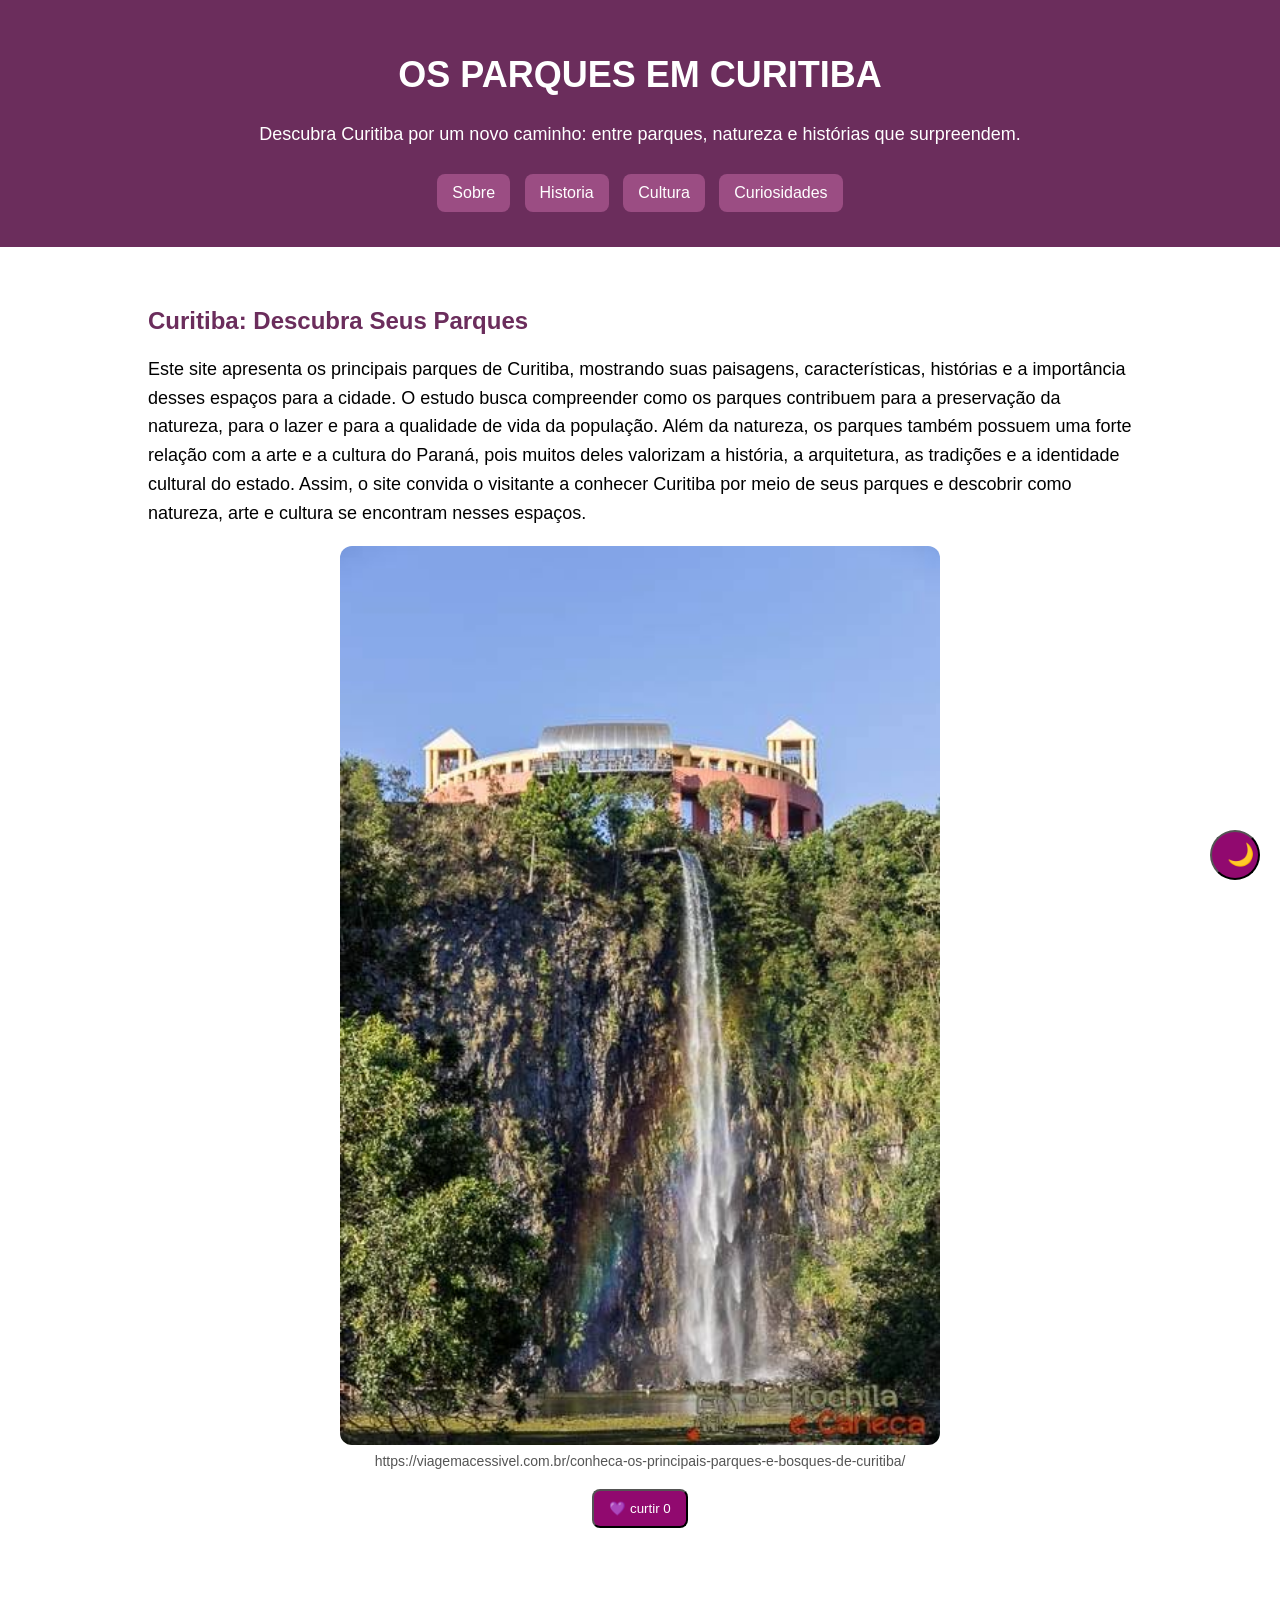
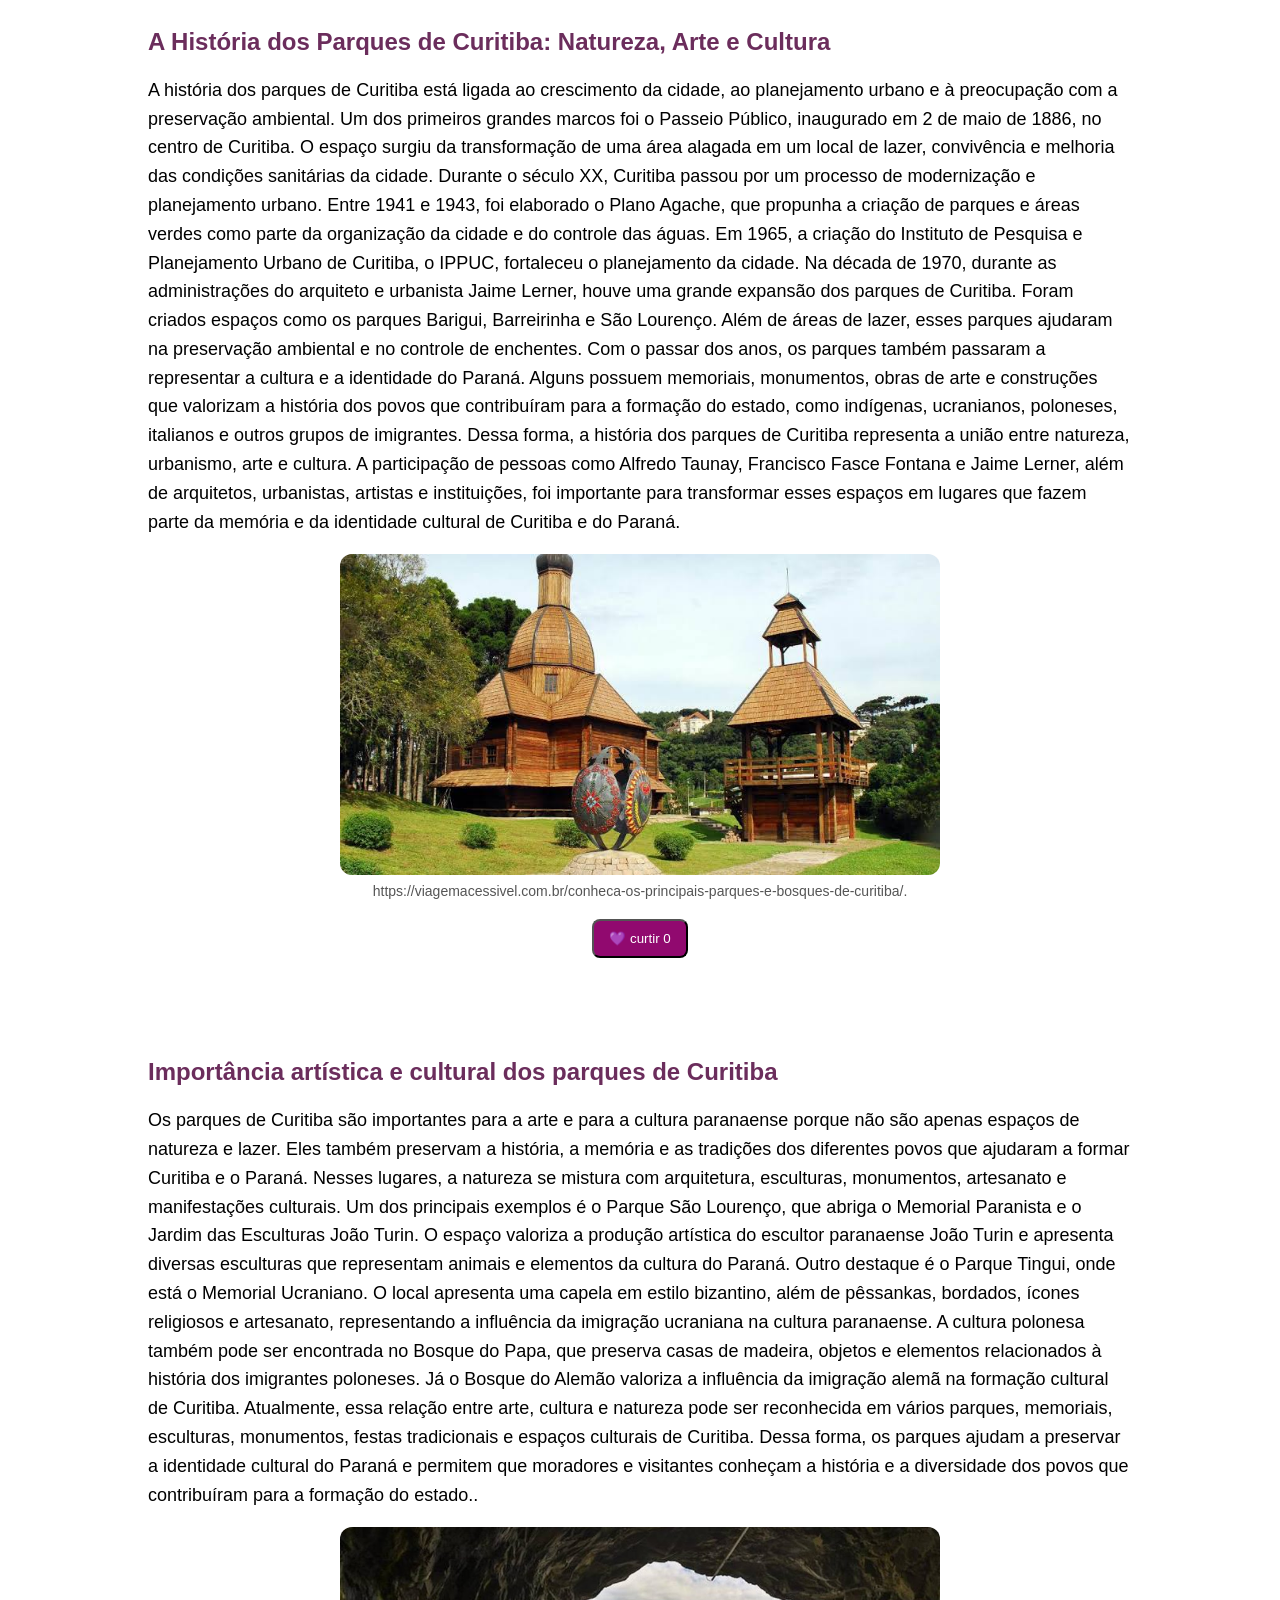
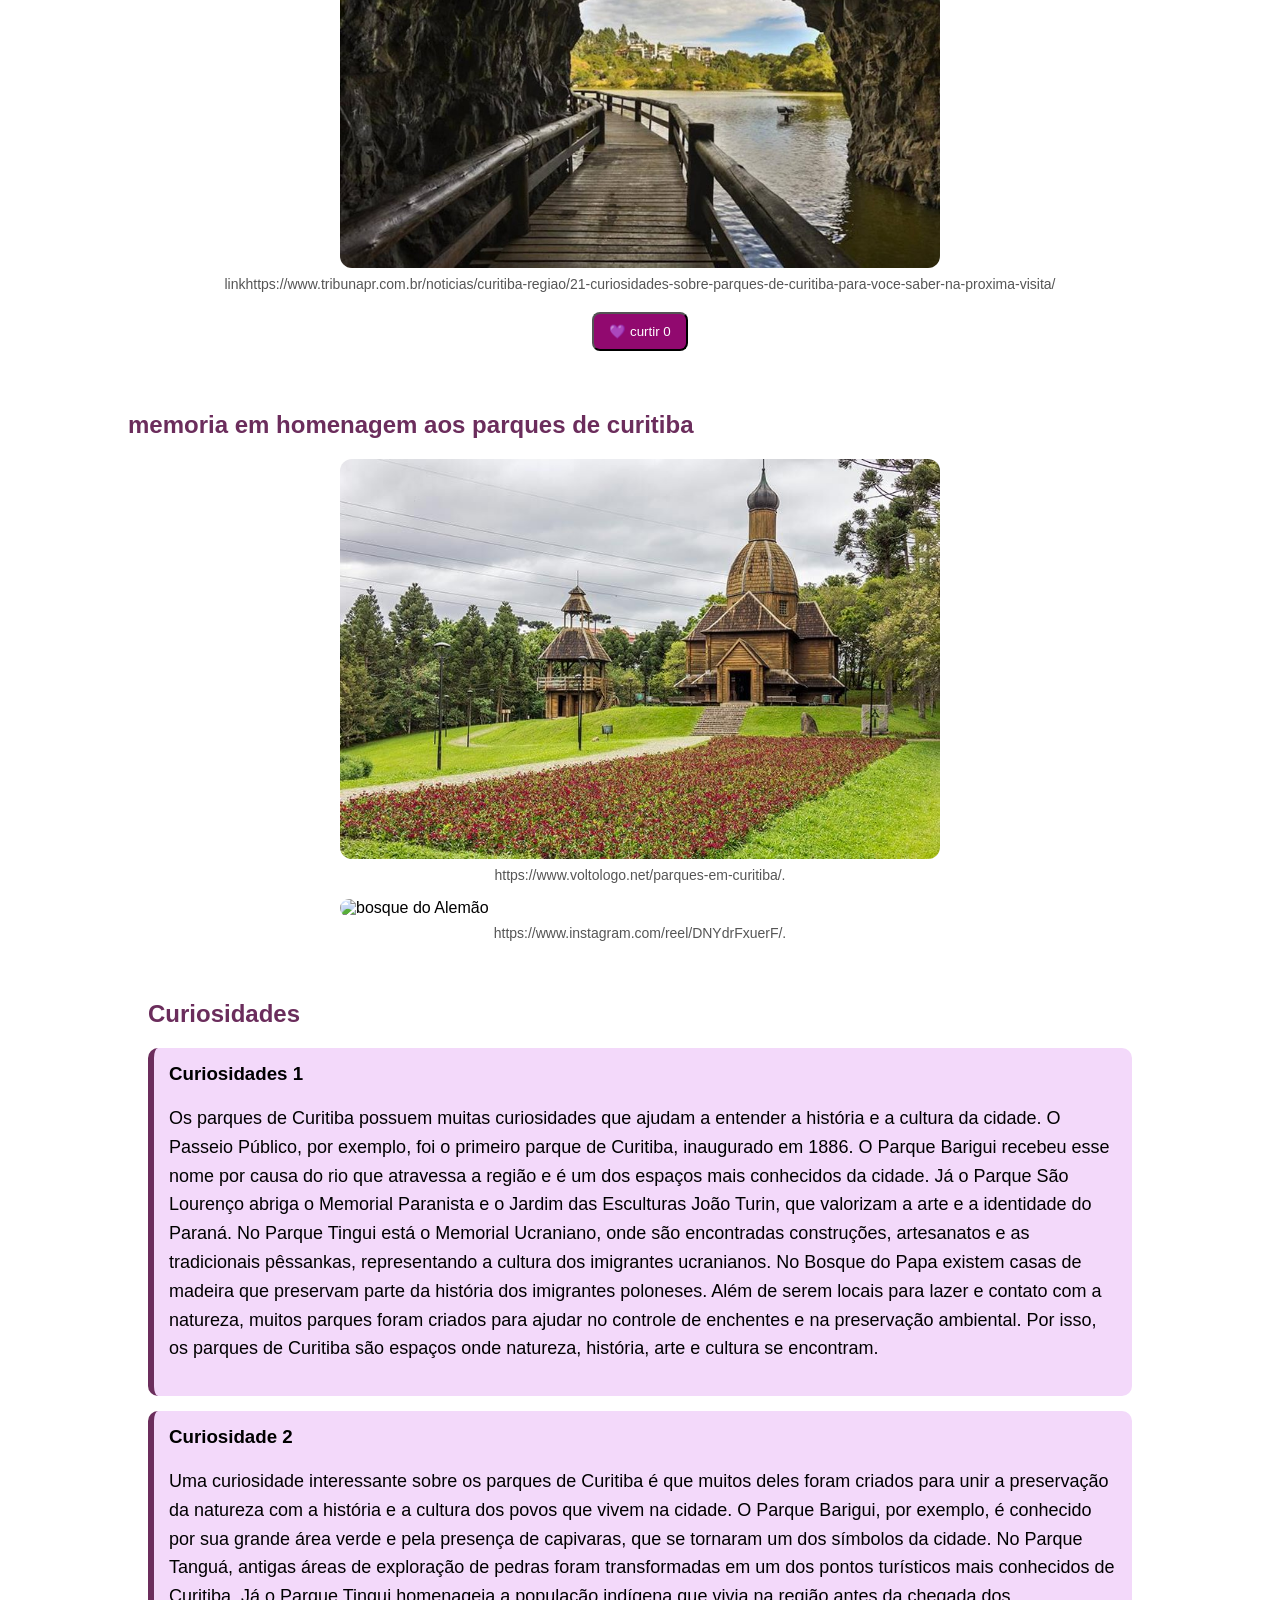
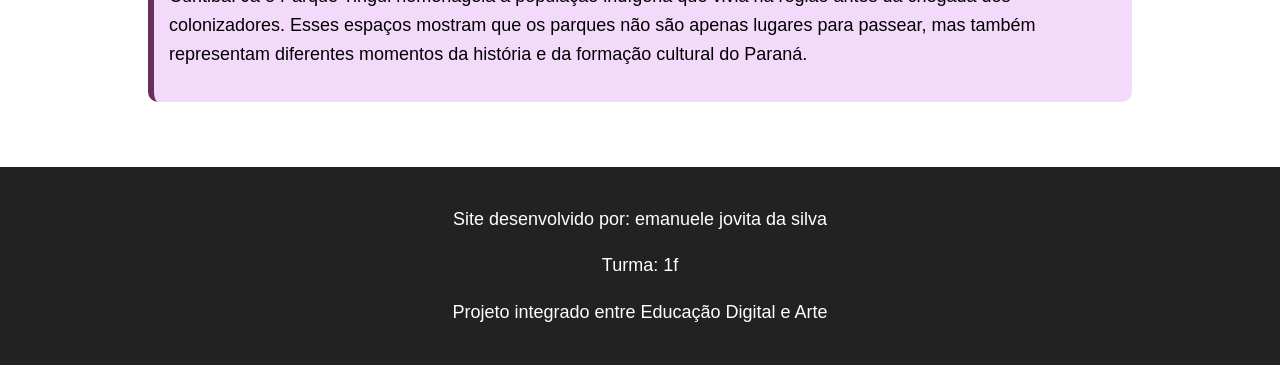
==== index.html @ 72ba0667 "atualizei o codigo" ====
<!DOCTYPE html>
<html lang="pt-BR">

<head>
    <meta charset="UTF-8">
    <meta name="viewport" content="width=device-width, initial-scale=1.0">
    <link rel="stylesheet" href="style.css">
    <title>OS PARQUES EM CURITIBA</title>
</head>

<body>

    <header>
        <h1>OS PARQUES EM CURITIBA</h1>

        <p>Descubra Curitiba por um novo caminho: entre parques, natureza e histórias que surpreendem.
        </p>
        <nav>
            <a href="#sobre">Sobre</a>
            <a href="#hitoria">Historia</a>
            <a href="#cultura">Cultura</a>
            <a href="#curiosidades">Curiosidades</a>
        </nav>
    </header>

    <main>

        <section id="sobre">
            <h2>Curitiba: Descubra Seus Parques</h2>
            <p>Este site apresenta os principais parques de Curitiba, mostrando suas paisagens, características,
                histórias e a importância desses espaços para a cidade. O estudo busca compreender como os parques
                contribuem para a preservação da natureza, para o lazer e para a qualidade de vida da população.

                Além da natureza, os parques também possuem uma forte relação com a arte e a cultura do Paraná, pois
                muitos deles valorizam a história, a arquitetura, as tradições e a identidade cultural do estado. Assim,
                o site convida o visitante a conhecer Curitiba por meio de seus parques e descobrir como natureza, arte
                e cultura se encontram nesses espaços.</p>
            <figure>
                <img src="imagem1.jpeg" alt="parque Tanguá">
                <figcaption>
                    https://viagemacessivel.com.br/conheca-os-principais-parques-e-bosques-de-curitiba/
                </figcaption>
            </figure>
            <button class="curtir">
                💜 curtir <span>0</span>
            </button>
        </section>

        <section id="historia">
            <h2>A História dos Parques de Curitiba: Natureza, Arte e Cultura</h2>
            <p>
                A história dos parques de Curitiba está ligada ao crescimento da cidade, ao planejamento urbano e à
                preocupação com a preservação ambiental. Um dos primeiros grandes marcos foi o Passeio Público,
                inaugurado em 2 de maio de 1886, no centro de Curitiba. O espaço surgiu da transformação de uma área
                alagada em um local de lazer, convivência e melhoria das condições sanitárias da cidade.

                Durante o século XX, Curitiba passou por um processo de modernização e planejamento urbano. Entre 1941 e
                1943, foi elaborado o Plano Agache, que propunha a criação de parques e áreas verdes como parte da
                organização da cidade e do controle das águas. Em 1965, a criação do Instituto de Pesquisa e
                Planejamento Urbano de Curitiba, o IPPUC, fortaleceu o planejamento da cidade.

                Na década de 1970, durante as administrações do arquiteto e urbanista Jaime Lerner, houve uma grande
                expansão dos parques de Curitiba. Foram criados espaços como os parques Barigui, Barreirinha e São
                Lourenço. Além de áreas de lazer, esses parques ajudaram na preservação ambiental e no controle de
                enchentes.

                Com o passar dos anos, os parques também passaram a representar a cultura e a identidade do Paraná.
                Alguns possuem memoriais, monumentos, obras de arte e construções que valorizam a história dos povos que
                contribuíram para a formação do estado, como indígenas, ucranianos, poloneses, italianos e outros grupos
                de imigrantes.

                Dessa forma, a história dos parques de Curitiba representa a união entre natureza, urbanismo, arte e
                cultura. A participação de pessoas como Alfredo Taunay, Francisco Fasce Fontana e Jaime Lerner, além de
                arquitetos, urbanistas, artistas e instituições, foi importante para transformar esses espaços em
                lugares que fazem parte da memória e da identidade cultural de Curitiba e do Paraná.

            </p>
            <figure>
                <img src="imagem2.jpeg" alt="bosque">
                <figcaption>
                    https://viagemacessivel.com.br/conheca-os-principais-parques-e-bosques-de-curitiba/.
                </figcaption>
            </figure>
            <button class="curtir">
                💜 curtir <span>0</span>
            </button>
        </section>

        <section id="cultura">
            <h2>Importância artística e cultural dos parques de Curitiba</h2>
            <p>Os parques de Curitiba são importantes para a arte e para a cultura paranaense porque não são apenas
                espaços de natureza e lazer. Eles também preservam a história, a memória e as tradições dos diferentes
                povos que ajudaram a formar Curitiba e o Paraná. Nesses lugares, a natureza se mistura com arquitetura,
                esculturas, monumentos, artesanato e manifestações culturais.

                Um dos principais exemplos é o Parque São Lourenço, que abriga o Memorial Paranista e o Jardim das
                Esculturas João Turin. O espaço valoriza a produção artística do escultor paranaense João Turin e
                apresenta diversas esculturas que representam animais e elementos da cultura do Paraná.

                Outro destaque é o Parque Tingui, onde está o Memorial Ucraniano. O local apresenta uma capela em estilo
                bizantino, além de pêssankas, bordados, ícones religiosos e artesanato, representando a influência da
                imigração ucraniana na cultura paranaense.

                A cultura polonesa também pode ser encontrada no Bosque do Papa, que preserva casas de madeira, objetos
                e elementos relacionados à história dos imigrantes poloneses. Já o Bosque do Alemão valoriza a
                influência da imigração alemã na formação cultural de Curitiba.

                Atualmente, essa relação entre arte, cultura e natureza pode ser reconhecida em vários parques,
                memoriais, esculturas, monumentos, festas tradicionais e espaços culturais de Curitiba. Dessa forma, os
                parques ajudam a preservar a identidade cultural do Paraná e permitem que moradores e visitantes
                conheçam a história e a diversidade dos povos que contribuíram para a formação do estado..</p>
            <figure>
                <img src="imagem3.jpg" alt="ponte">
                <figcaption>
                    linkhttps://www.tribunapr.com.br/noticias/curitiba-regiao/21-curiosidades-sobre-parques-de-curitiba-para-voce-saber-na-proxima-visita/
                </figcaption>
            </figure>
            <button class="curtir">
                💜 curtir <span>0</span>
            </button>
        </section>
    </section id= "memoria">
    <h2>memoria em homenagem aos parques de curitiba </h2>
    <p>  </p>
    <div class="galeria"> 
        <figure> 
            <img src = "imagem4.jpg" alt="jardim e uma cabana">
            <figcaption> 
             https://www.voltologo.net/parques-em-curitiba/.
            </figcaption>
        </figure>

        <figure> 
            <img src = "imagem5.html" alt="bosque do Alemão"> 
            <figcaption>
           https://www.instagram.com/reel/DNYdrFxuerF/.
            </figcaption>
        </figure>
    </div>

        <section id="curiosidades">
            <h2>Curiosidades</h2>
            <div class="card">
                <h3>Curiosidades 1</h3>
                <p>Os parques de Curitiba possuem muitas curiosidades que ajudam a entender a história e a cultura da
                    cidade. O Passeio Público, por exemplo, foi o primeiro parque de Curitiba, inaugurado em 1886. O
                    Parque Barigui recebeu esse nome por causa do rio que atravessa a região e é um dos espaços mais
                    conhecidos da cidade. Já o Parque São Lourenço abriga o Memorial Paranista e o Jardim das Esculturas
                    João Turin, que valorizam a arte e a identidade do Paraná. No Parque Tingui está o Memorial
                    Ucraniano, onde são encontradas construções, artesanatos e as tradicionais pêssankas, representando
                    a cultura dos imigrantes ucranianos. No Bosque do Papa existem casas de madeira que preservam parte
                    da história dos imigrantes poloneses. Além de serem locais para lazer e contato com a natureza,
                    muitos parques foram criados para ajudar no controle de enchentes e na preservação ambiental. Por
                    isso, os parques de Curitiba são espaços onde natureza, história, arte e cultura se encontram.</p>
            </div>
            <div class="card">
                <h3>Curiosidade 2</h3>
                <p>Uma curiosidade interessante sobre os parques de Curitiba é que muitos deles foram criados para unir
                    a preservação da natureza com a história e a cultura dos povos que vivem na cidade. O Parque
                    Barigui, por exemplo, é conhecido por sua grande área verde e pela presença de capivaras, que se
                    tornaram um dos símbolos da cidade. No Parque Tanguá, antigas áreas de exploração de pedras foram
                    transformadas em um dos pontos turísticos mais conhecidos de Curitiba. Já o Parque Tingui homenageia
                    a população indígena que vivia na região antes da chegada dos colonizadores. Esses espaços mostram
                    que os parques não são apenas lugares para passear, mas também representam diferentes momentos da
                    história e da formação cultural do Paraná.</p>
            </div>
        </section>
    </main>
    <footer>
        <p>Site desenvolvido por: emanuele jovita da silva </p>
        <p>Turma: 1f</p>
        <p>Projeto integrado entre Educação Digital e Arte</p>
    </footer>
     <button class="btn-tema"aria-label="Aternar entre tema claro e oscuro">
    🌙
  </button>
</body>

</html>
---- style.css ----
: root{
    --cor-fundo: #f4f1ea;
--cor--texto: #222222;
--cor-principal: 6b2d5c;
--cor-secundaria: 9b4d83;
--cor-hover: c77dff;
--cor-superficie: white;
--cor-card:f3d9fa;
--cor-legenda: 555555;
--cor-clara: white;
--cor-rodape: 222222;


}
.tema-escuro {
    --cor-fundo: #121212;
    --cor-texto: #f5f5f5;
    --cor-principal: #d7a6ca;
    --cor-superficial: #1e1e1e;
    --cor-card: #2b2530;
}
body {
      background-color: var(--cor-fundo);
    color: var(--cor--texto);
    font-family: Arial, sans-serif;
    margin: 0;
}

header {
    background-color: #6b2d5c;
    color: white;
    text-align: center;
    padding: 30px;
}

h1 {
    font-size: 36px;
}

h2 {
    color: #6b2d5c;
}

p {
    font-size: 18px;
    line-height: 1.6;
}

nav {
    margin-top: 20px;
}

nav a {
    color: white;
    text-decoration: none;
    background-color: #9b4d83;
    padding: 10px 15px;
    border-radius: 8px;
    margin: 5px;
    display: inline-block;
}

nav a:hover {
    background-color: #c77dff;
}

main {
    width: 80%;
    margin: auto;
}

section {
    background-color: white;
    margin: 20px 0;
    padding: 20px;
    border-radius: 12px;
}

img {
    width: 100%;
    max-width: 600px;
    display: block;
    margin: auto;
    border-radius: 12px;
}

figcaption {
    text-align: center;
    font-size: 14px;
    color: #555555;
    margin-top: 8px;
}

.card {
    background-color: #f3d9fa;
    padding: 15px;
    margin: 15px 0;
    border-left: 6px solid #6b2d5c;
    border-radius: 10px;
    flex: 1 1 300px;
}

.card h3 {
    margin-top: 0;
}

footer {
    background-color: #222222;
    color: white;
    text-align: center;
    padding: 20px;
    margin-top: 30px;
}

button { 
    background-color:#91096f;
    color:white;
    bonder: none;
    padding: 10px  15px;
    border-radius: 8px;
    cursor:pointer;
}

button:hover {
    background-color:#e457ba;
}

.curtir {
    display: block;
    width: fit-content;
    margin: 20px auto;
}
galeria{
    display: flex;
    gap: 20px;
    flex-wrap: wrap;
    justify-content: center;
}

.cards-curioidades{
    display:fles;
    gap: 20px;
    flex-wrap: wrap;
}
.btn-tema{
    position:fixed;
    right: 20px;
    bottom: 20px;
    width:  50px;
    height: 50px;
    border-radius: 50%;
    font-size: 22px;
}
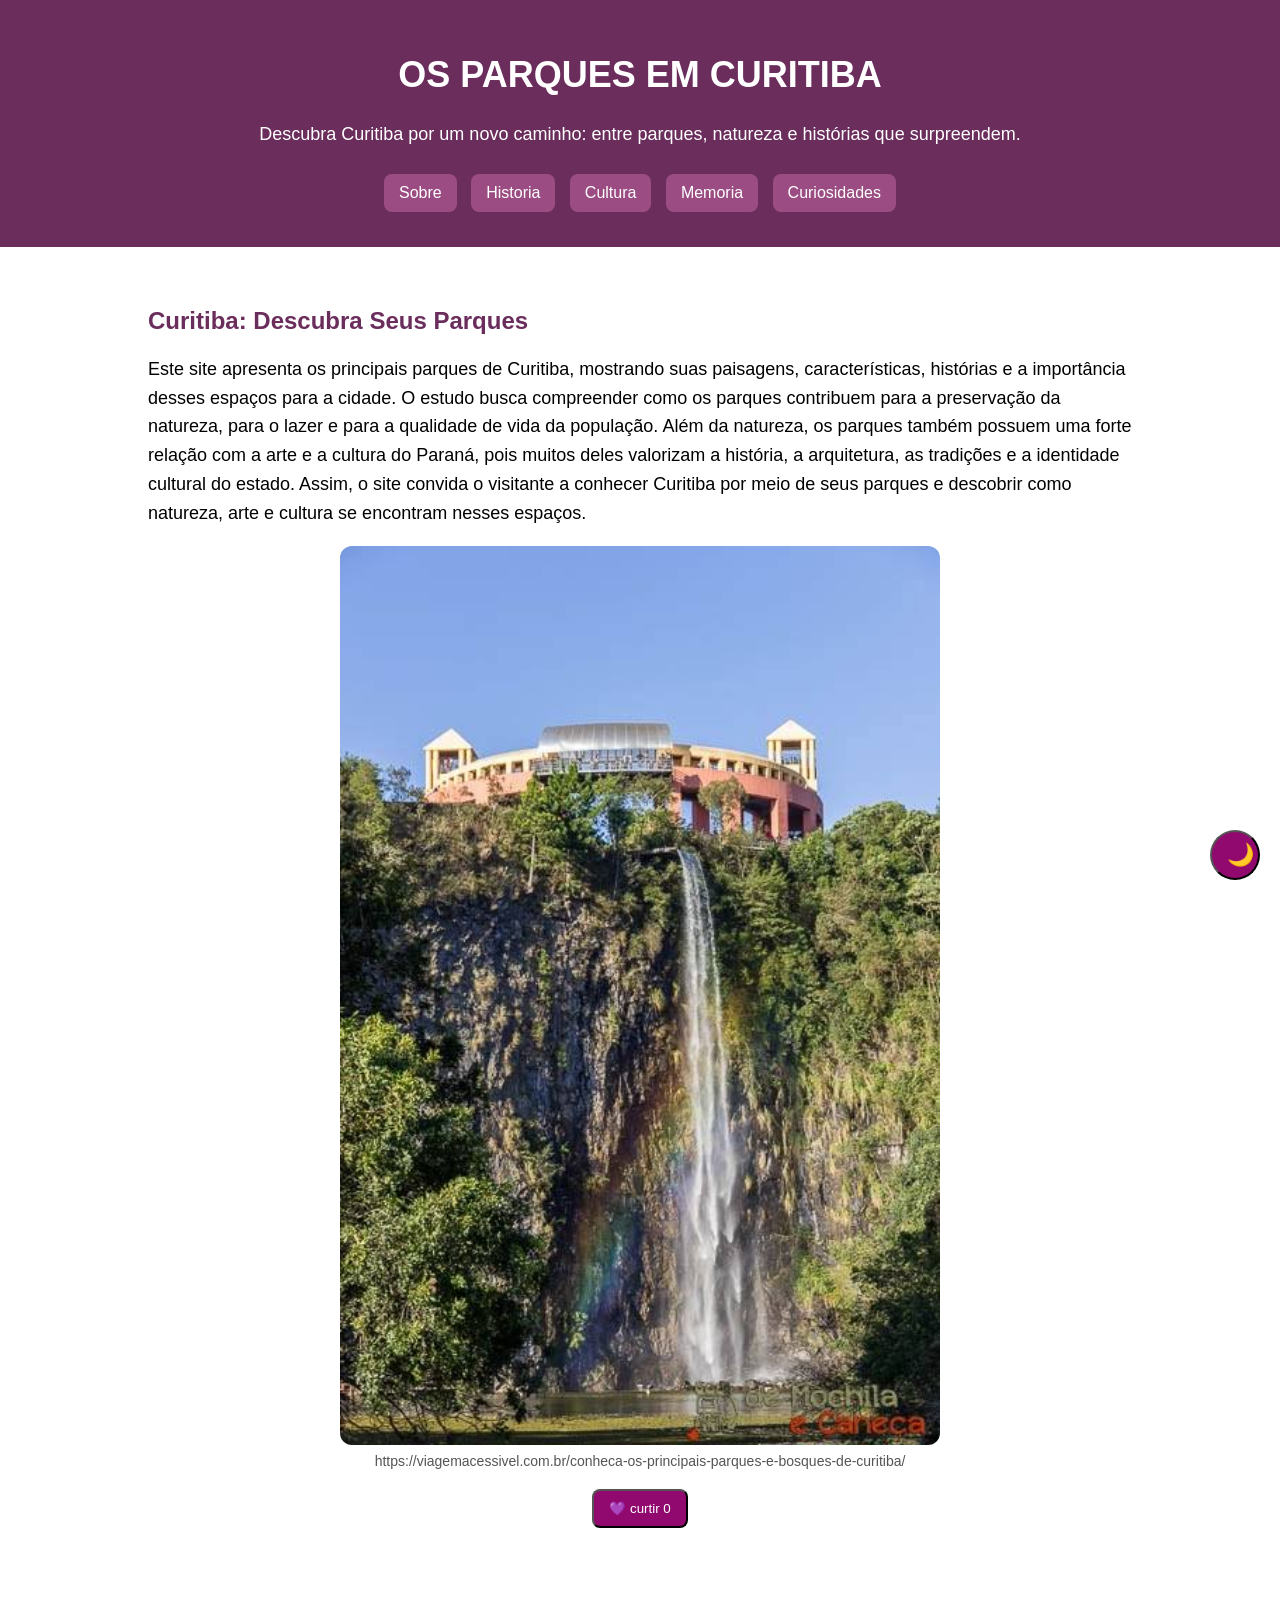
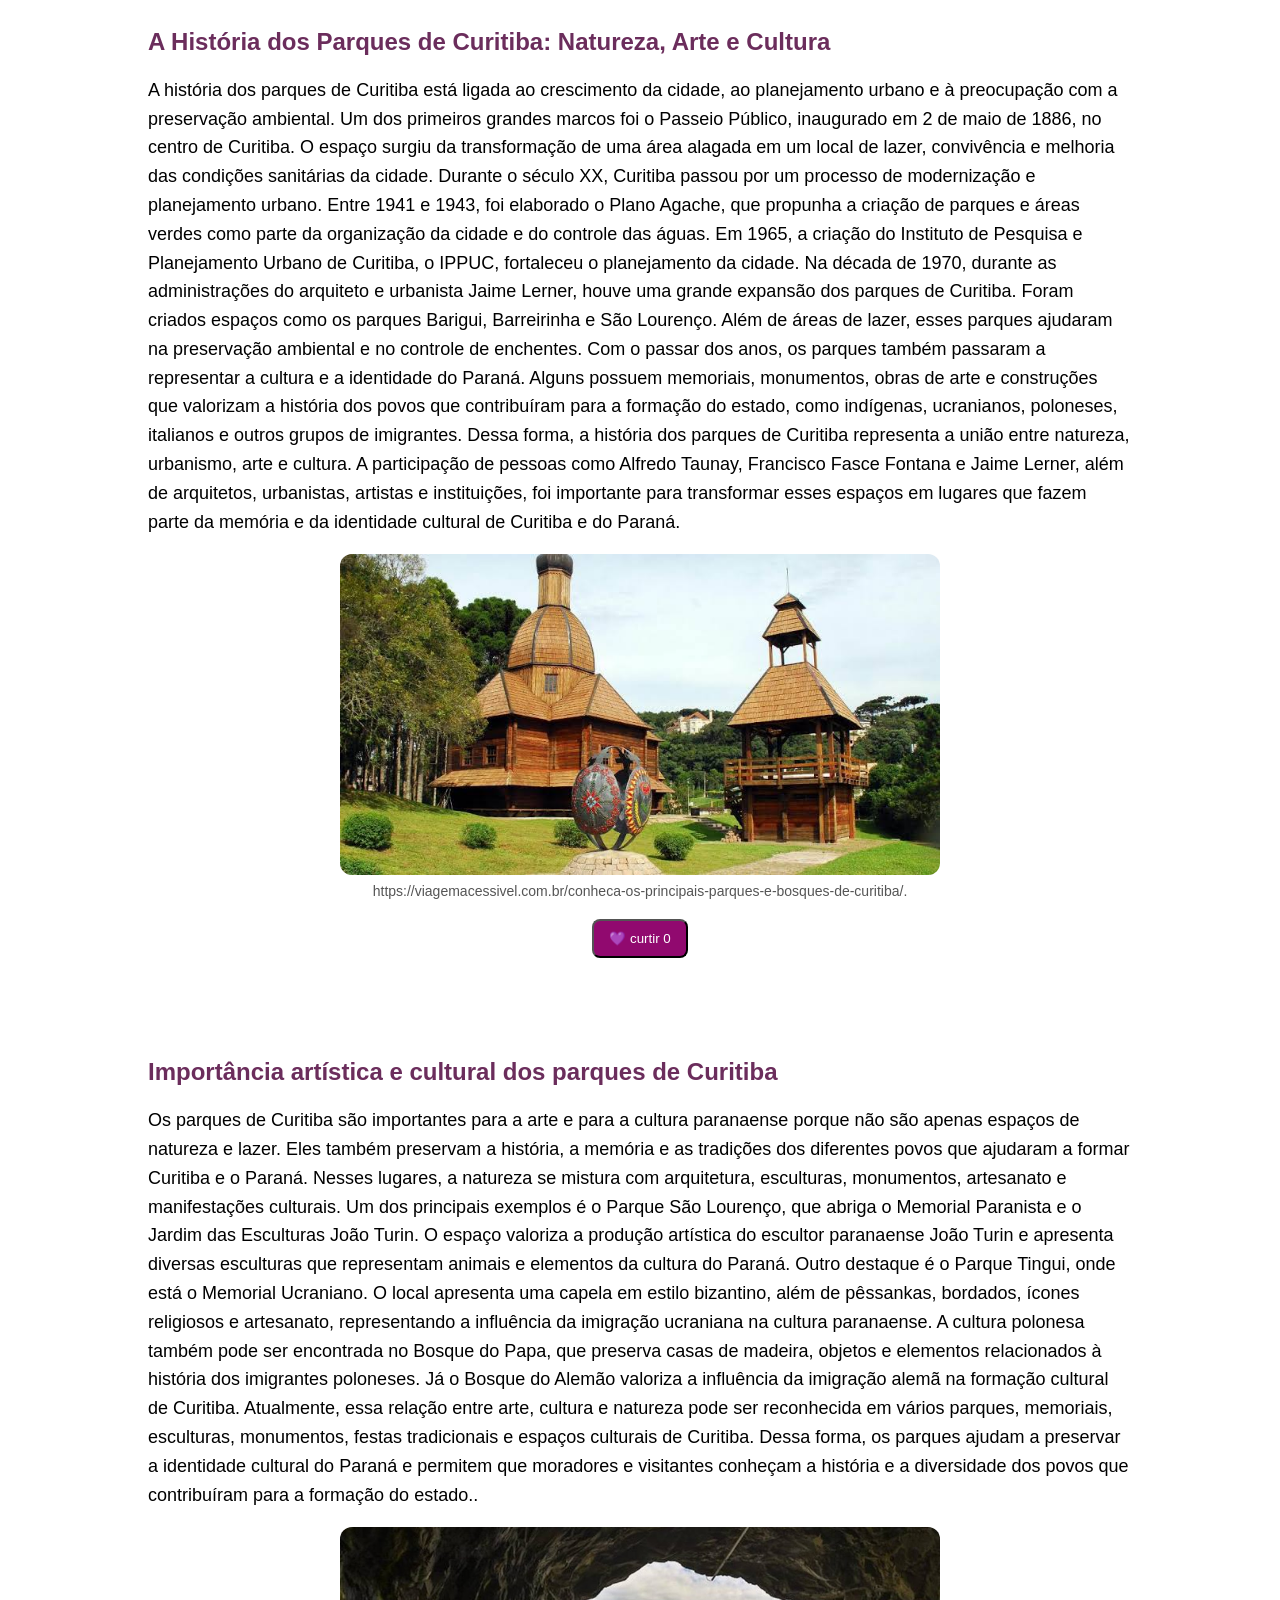
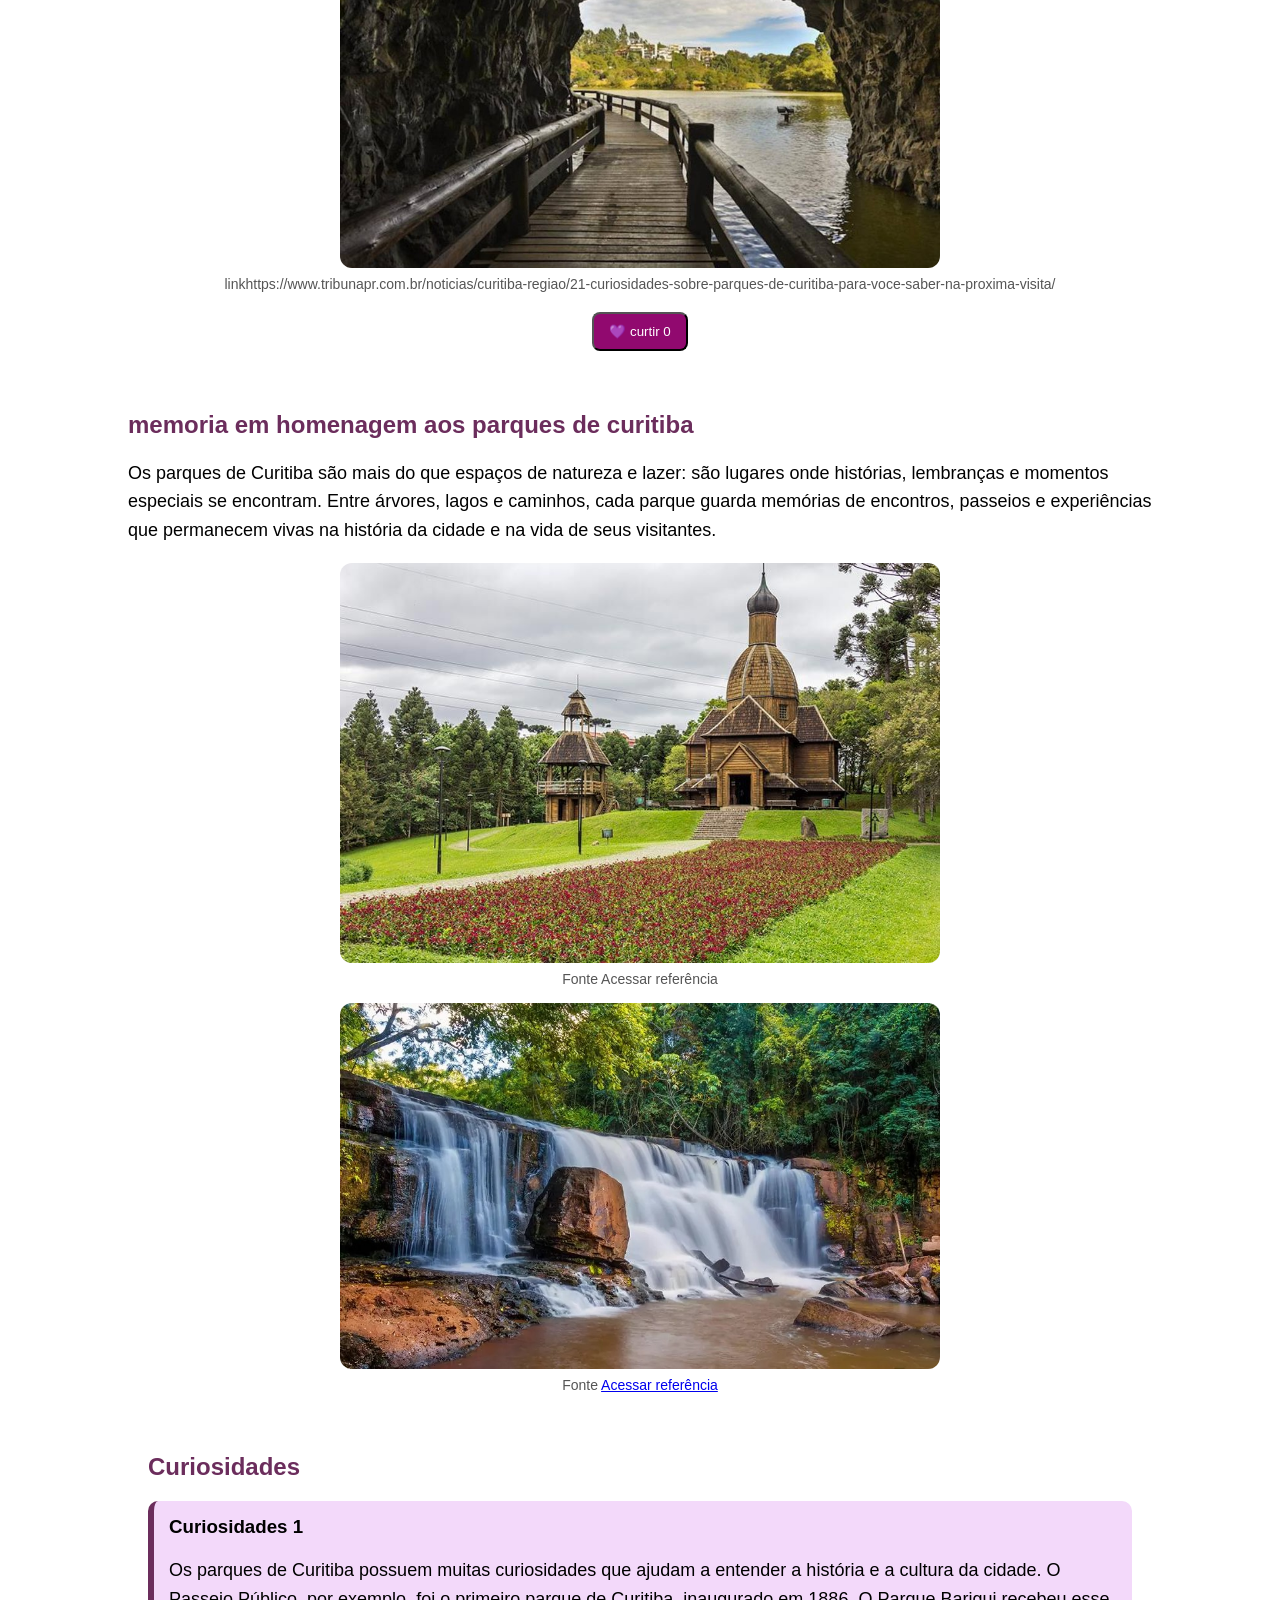
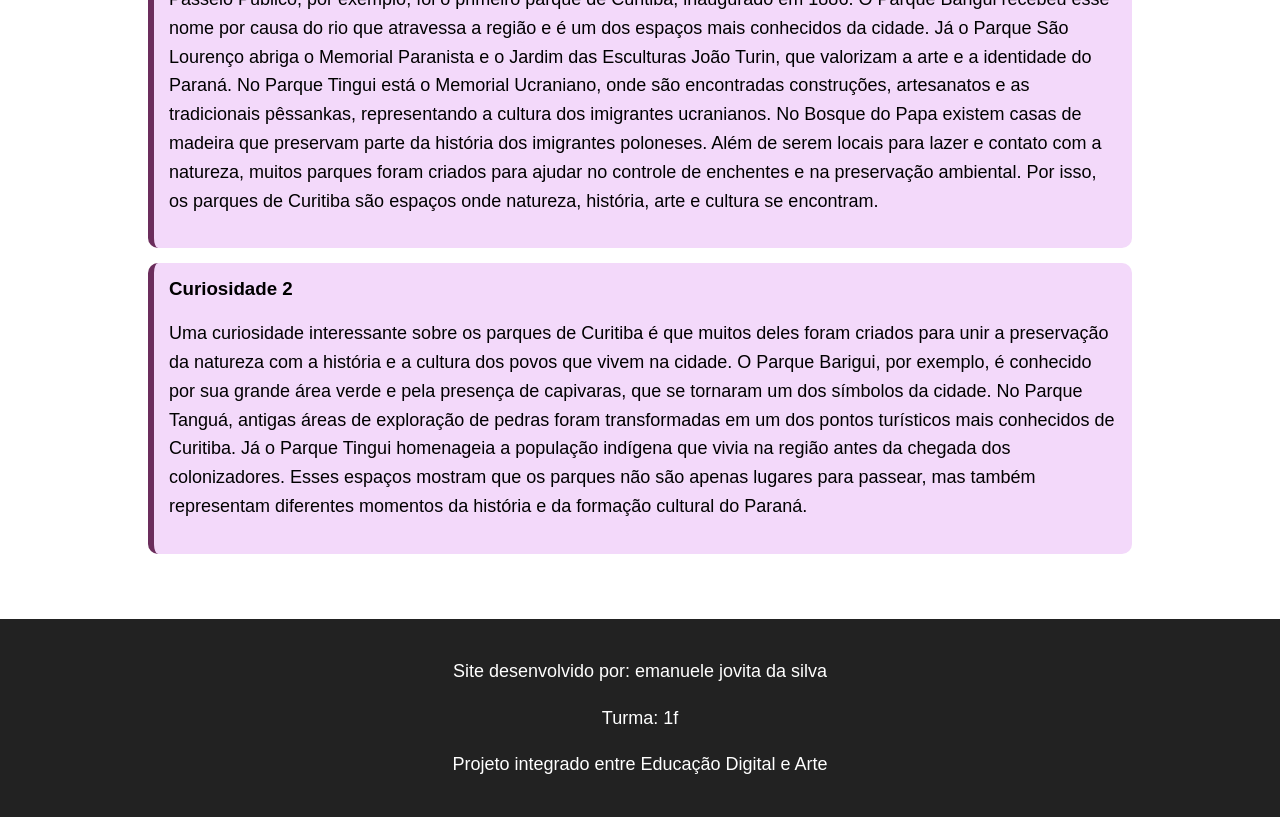
==== commit 74b4ec07: "atualizei" ====
--- a/index.html
+++ b/index.html
@@ -5,6 +5,7 @@
     <meta charset="UTF-8">
     <meta name="viewport" content="width=device-width, initial-scale=1.0">
     <link rel="stylesheet" href="style.css">
+    <script src="script.js" defer></script>
     <title>OS PARQUES EM CURITIBA</title>
 </head>
 
@@ -19,6 +20,7 @@
             <a href="#sobre">Sobre</a>
             <a href="#hitoria">Historia</a>
             <a href="#cultura">Cultura</a>
+            <a href="#memoria">Memoria</a>
             <a href="#curiosidades">Curiosidades</a>
         </nav>
     </header>
@@ -121,25 +123,31 @@
         </section>
     </section id= "memoria">
     <h2>memoria em homenagem aos parques de curitiba </h2>
-    <p>  </p>
+    <p> Os parques de Curitiba são mais do que espaços de natureza e lazer: são lugares onde histórias, lembranças e momentos especiais se encontram. Entre árvores, lagos e caminhos, cada parque guarda memórias de encontros, passeios e experiências que permanecem vivas na história da cidade e na vida de seus visitantes. </p>
     <div class="galeria"> 
         <figure> 
             <img src = "imagem4.jpg" alt="jardim e uma cabana">
             <figcaption> 
-             https://www.voltologo.net/parques-em-curitiba/.
+                Fonte
+             <a href="https://www.voltologo.net/parques-em-curitiba/." target="_blank" rel="noopener noreferrer"></a>
+             Acessar referência
             </figcaption>
         </figure>
 
         <figure> 
-            <img src = "imagem5.html" alt="bosque do Alemão"> 
+            <img src = "imagem5.jpeg" alt="imagem de cachoeira"> 
             <figcaption>
-           https://www.instagram.com/reel/DNYdrFxuerF/.
+                Fonte
+          <a href="https://blog.instaviagem.com/blog/inspiracao/lugares-para-viajar-no-parana-saindo-de-curitiba/" target="_blank" rel="noopener noreferrer">
+            Acessar referência
+          </a>
             </figcaption>
         </figure>
     </div>
-
-        <section id="curiosidades">
+</section>
+    <section id="curiosidades">
             <h2>Curiosidades</h2>
+            <div class="cards-curiosidades">
             <div class="card">
                 <h3>Curiosidades 1</h3>
                 <p>Os parques de Curitiba possuem muitas curiosidades que ajudam a entender a história e a cultura da
@@ -164,6 +172,7 @@
                     que os parques não são apenas lugares para passear, mas também representam diferentes momentos da
                     história e da formação cultural do Paraná.</p>
             </div>
+            </div> 
         </section>
     </main>
     <footer>
@@ -174,6 +183,8 @@
      <button class="btn-tema"aria-label="Aternar entre tema claro e oscuro">
     🌙
   </button>
+
+  
 </body>
 
 </html>
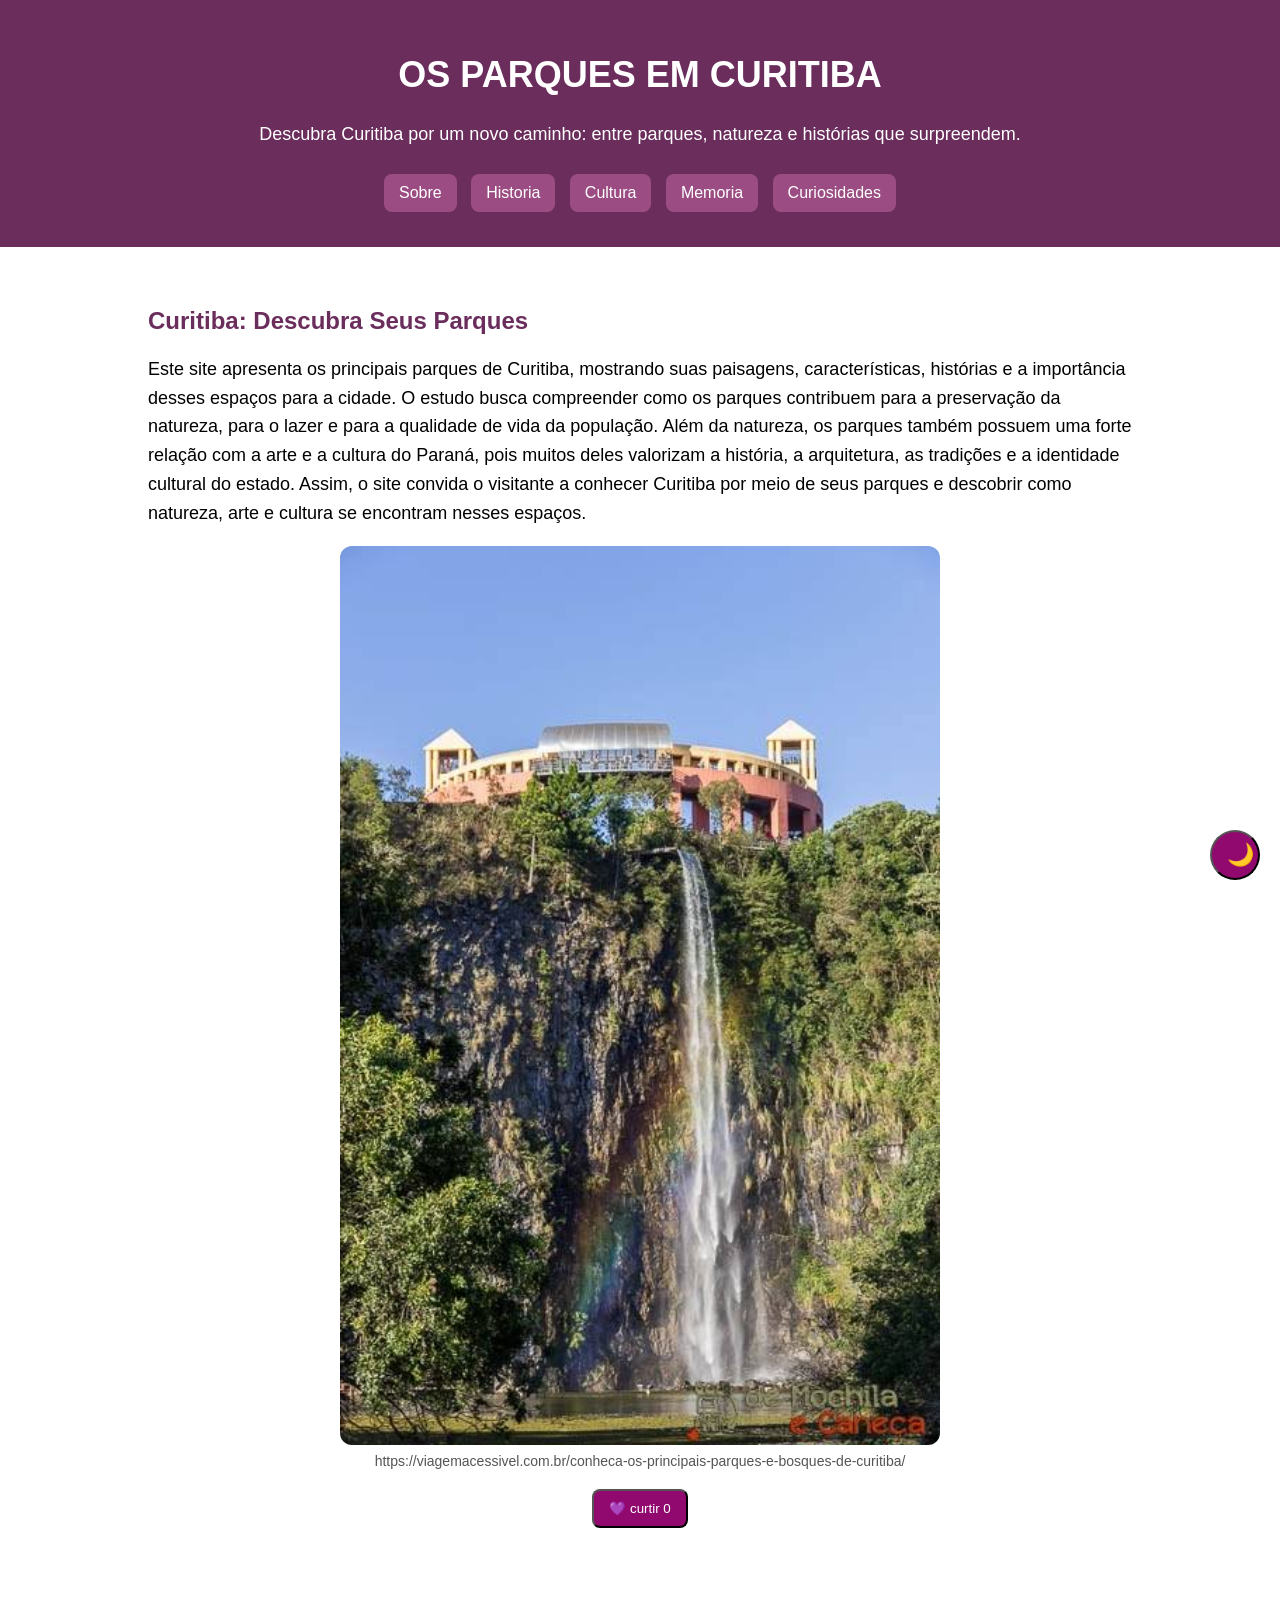
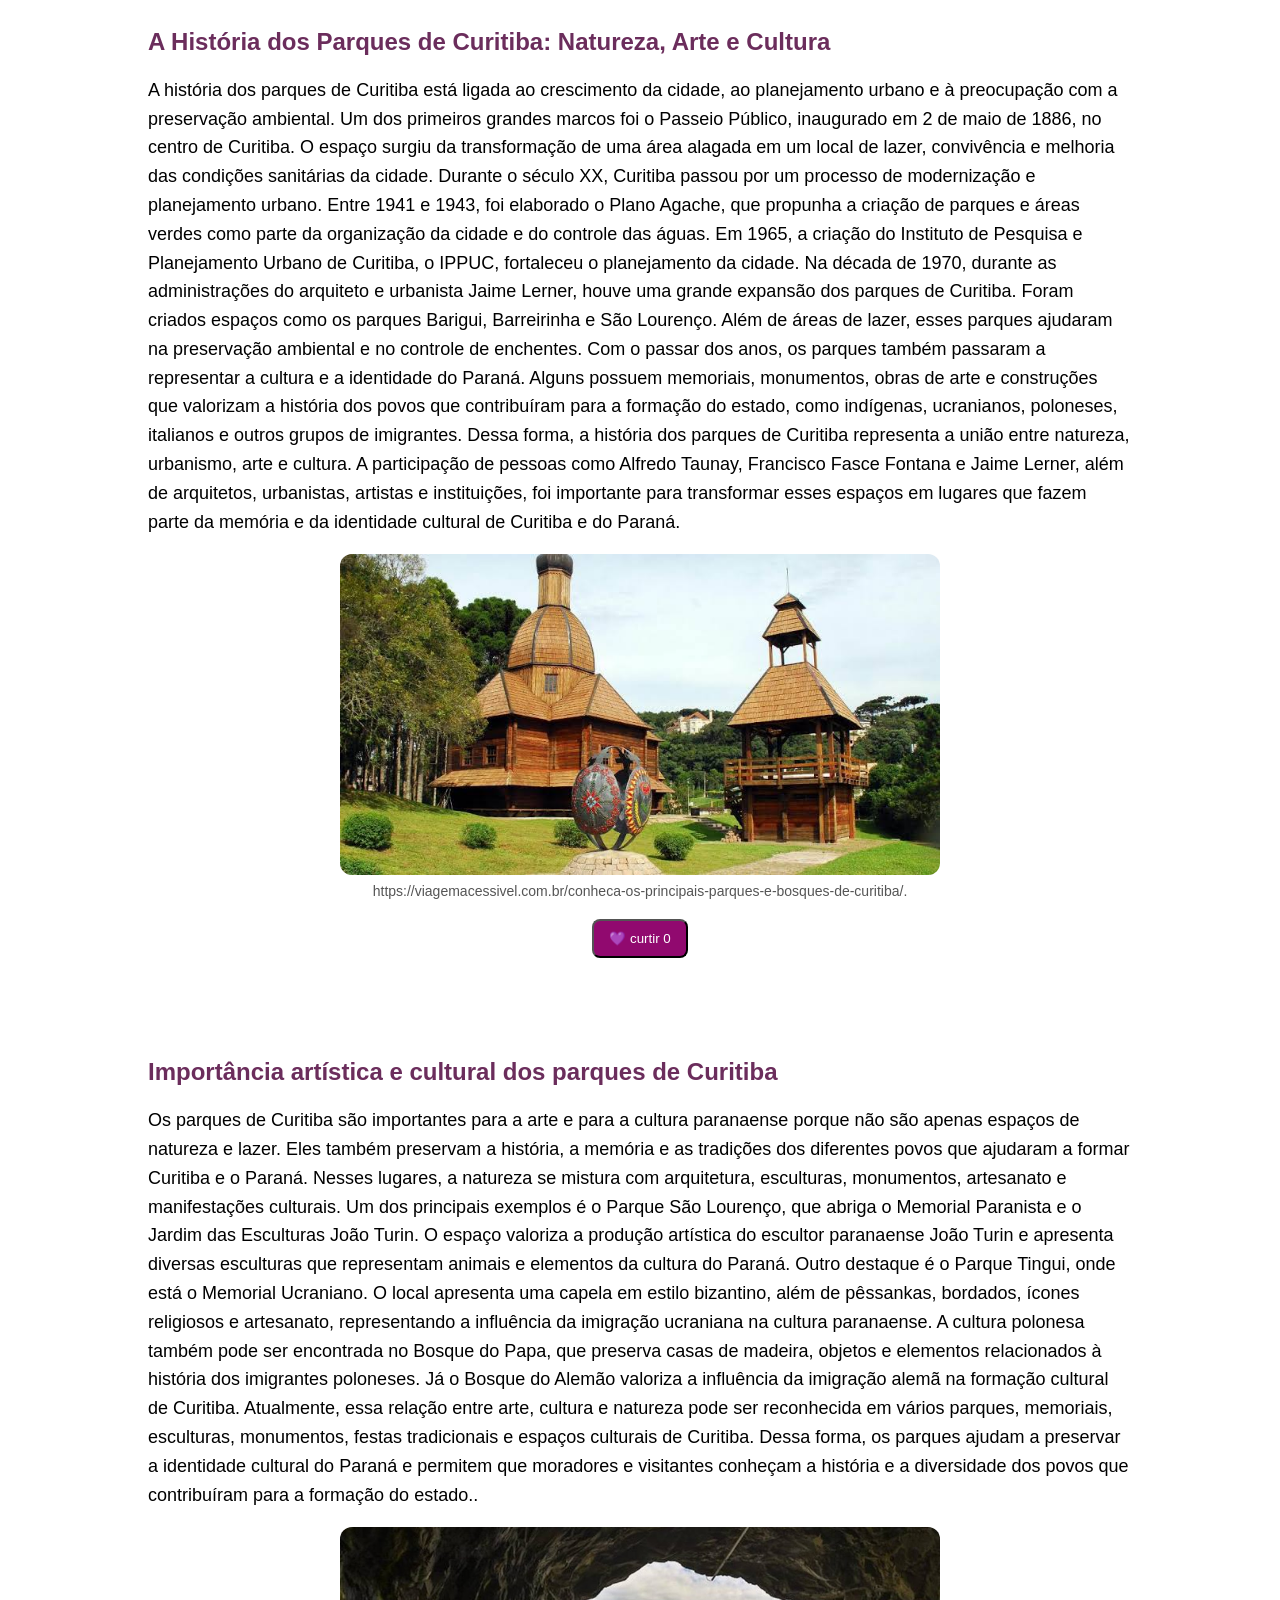
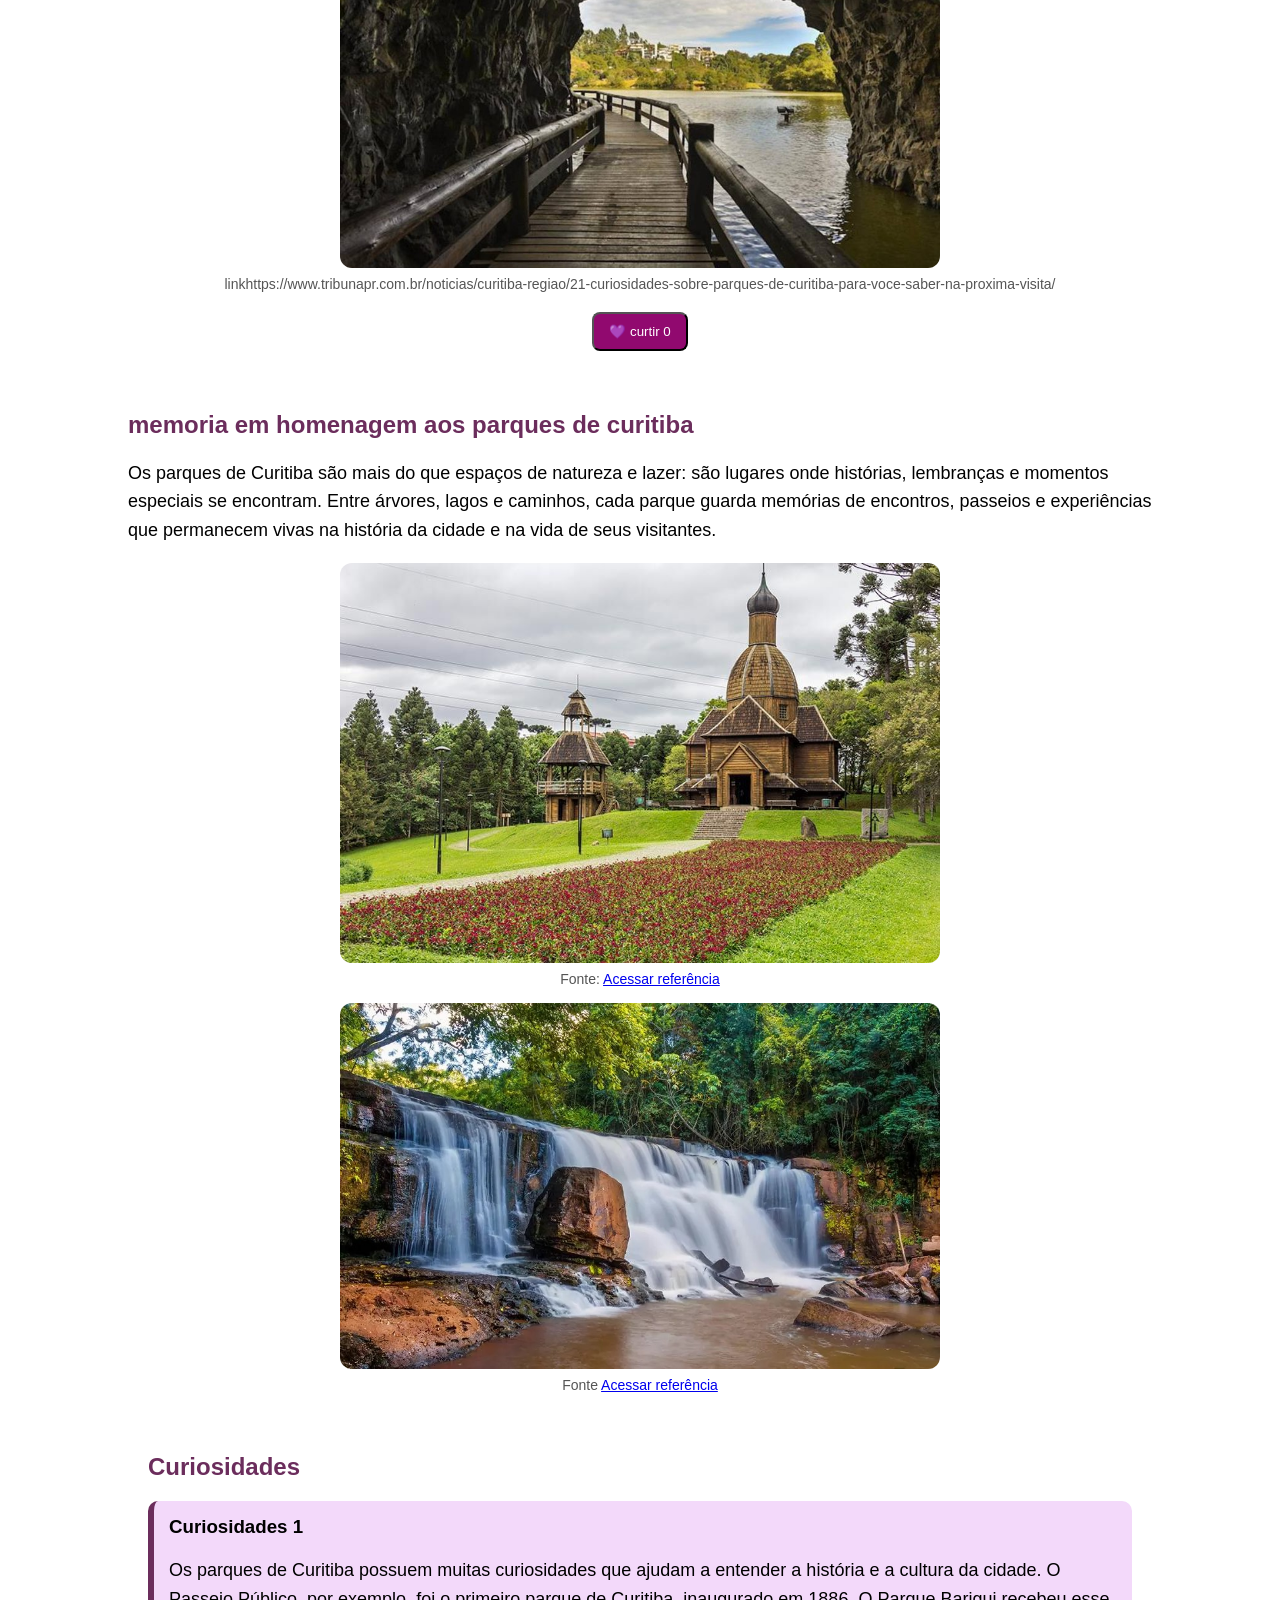
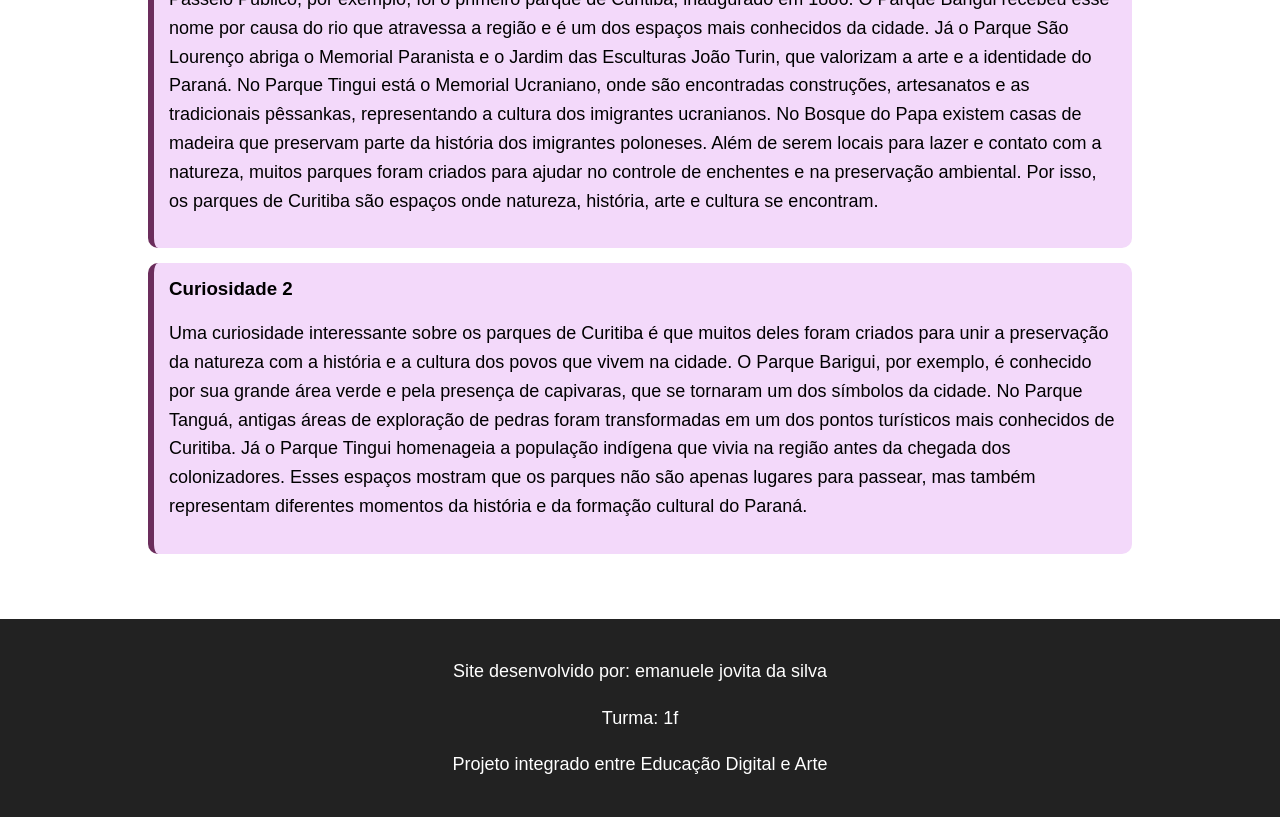
==== commit 9d30a155: "atualizei" ====
--- a/index.html
+++ b/index.html
@@ -128,9 +128,10 @@
         <figure> 
             <img src = "imagem4.jpg" alt="jardim e uma cabana">
             <figcaption> 
-                Fonte
-             <a href="https://www.voltologo.net/parques-em-curitiba/." target="_blank" rel="noopener noreferrer"></a>
-             Acessar referência
+                Fonte:
+             <a href="https://www.voltologo.net/parques-em-curitiba/." target="_blank" rel="noopener noreferrer">
+            Acessar referência
+            </a>
             </figcaption>
         </figure>
 
@@ -184,7 +185,7 @@
     🌙
   </button>
 
-  
+
 </body>
 
 </html>
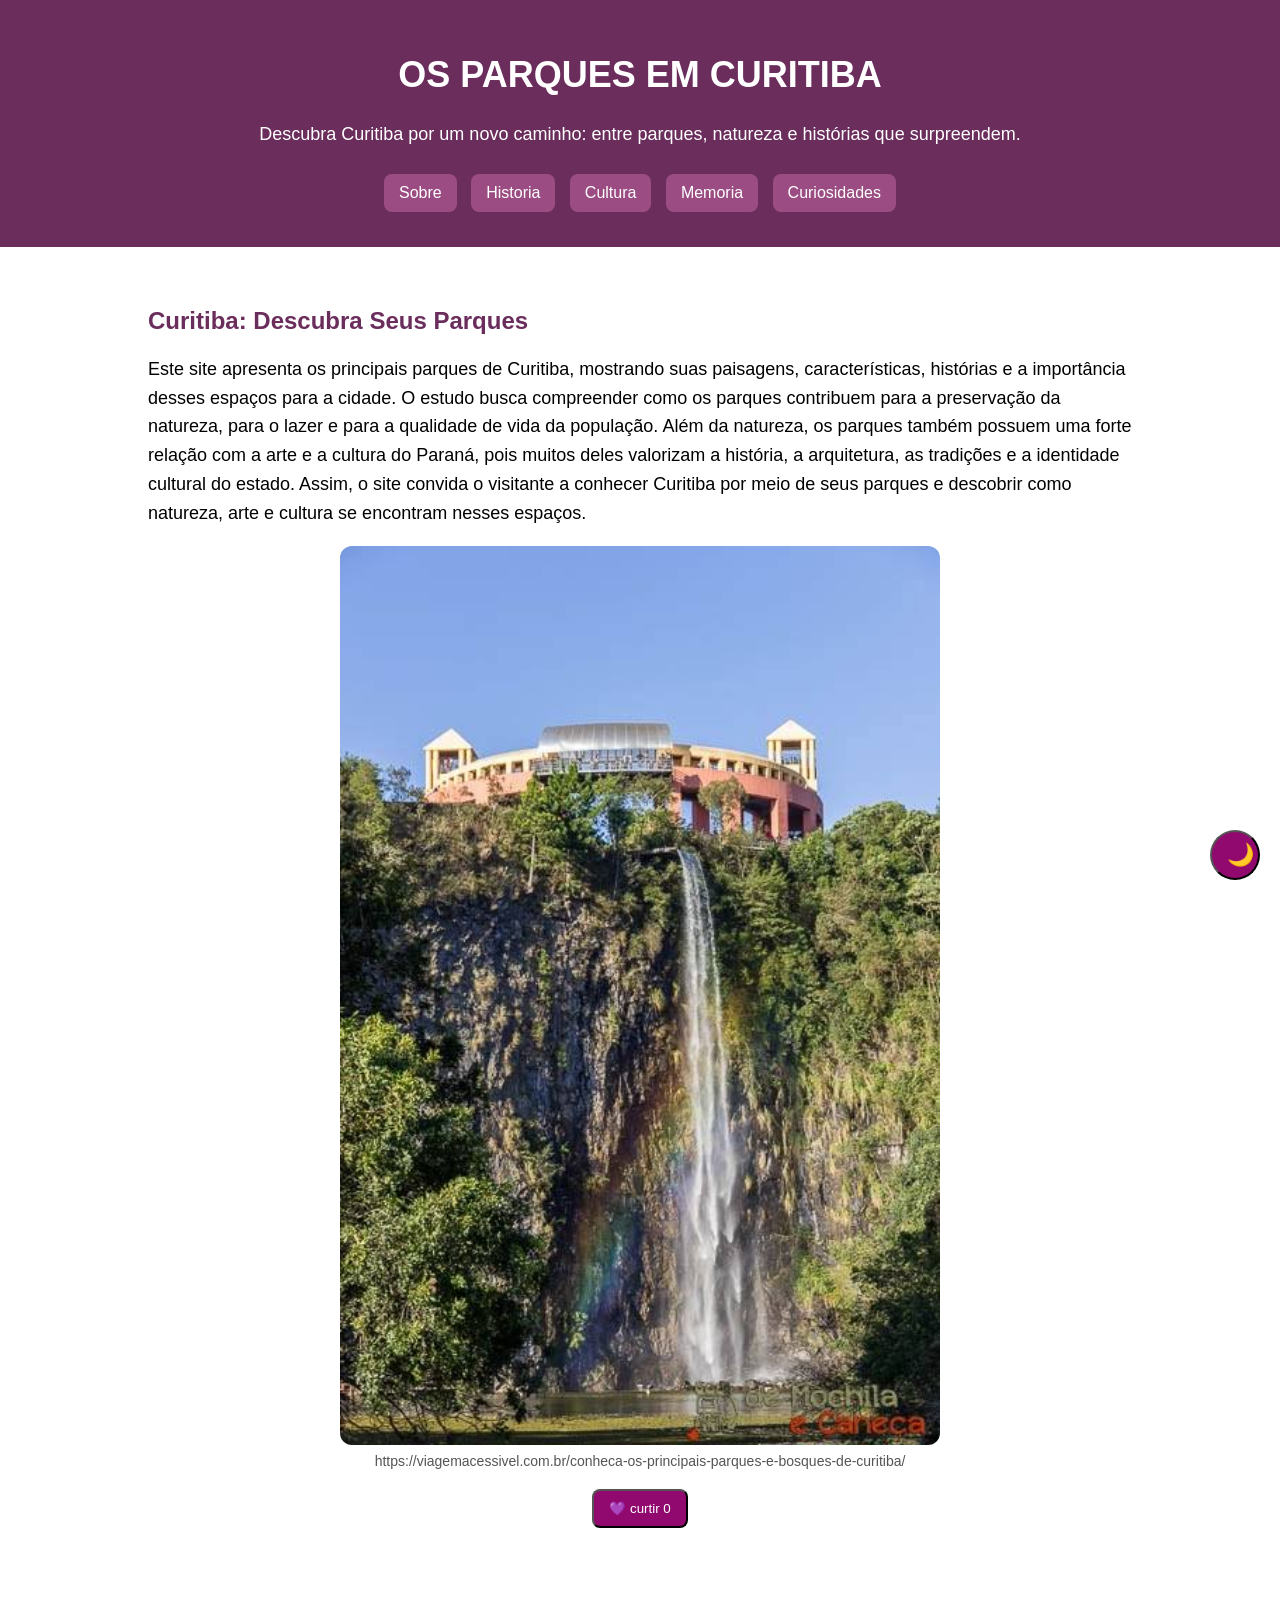
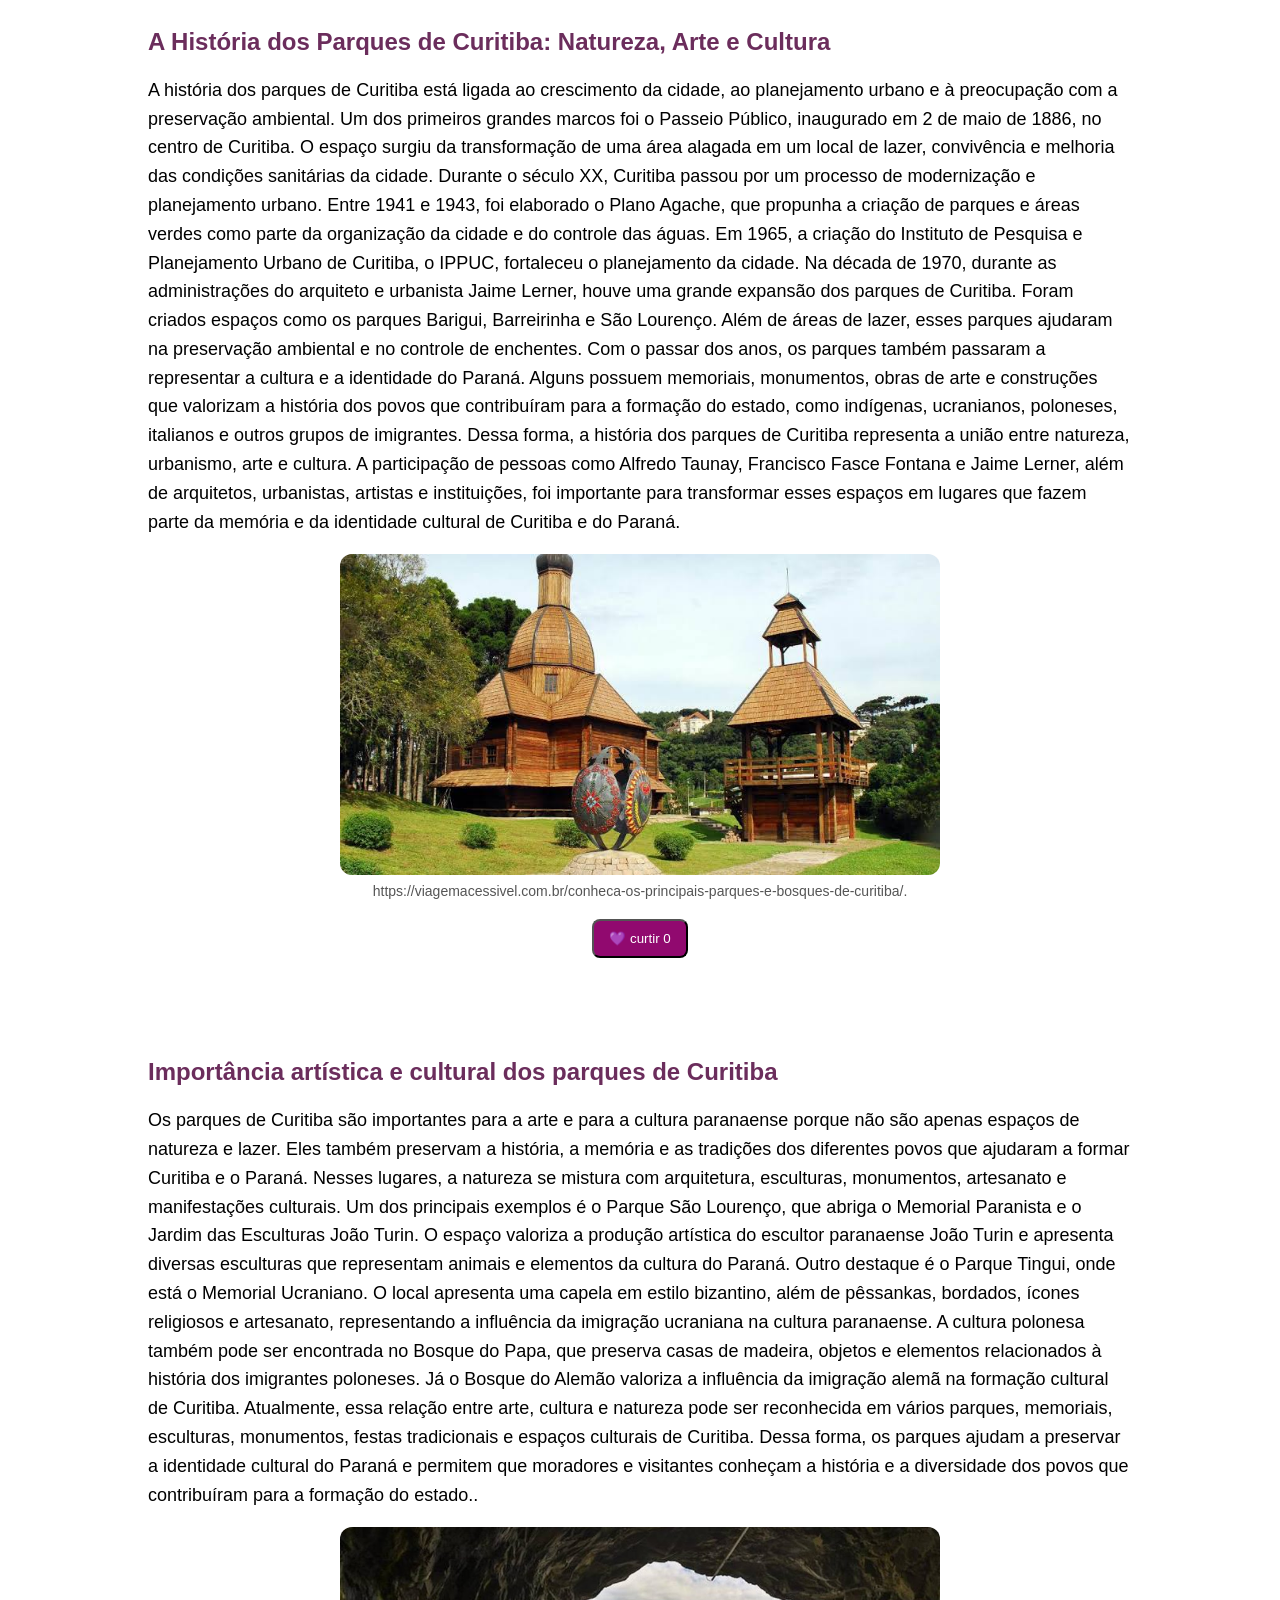
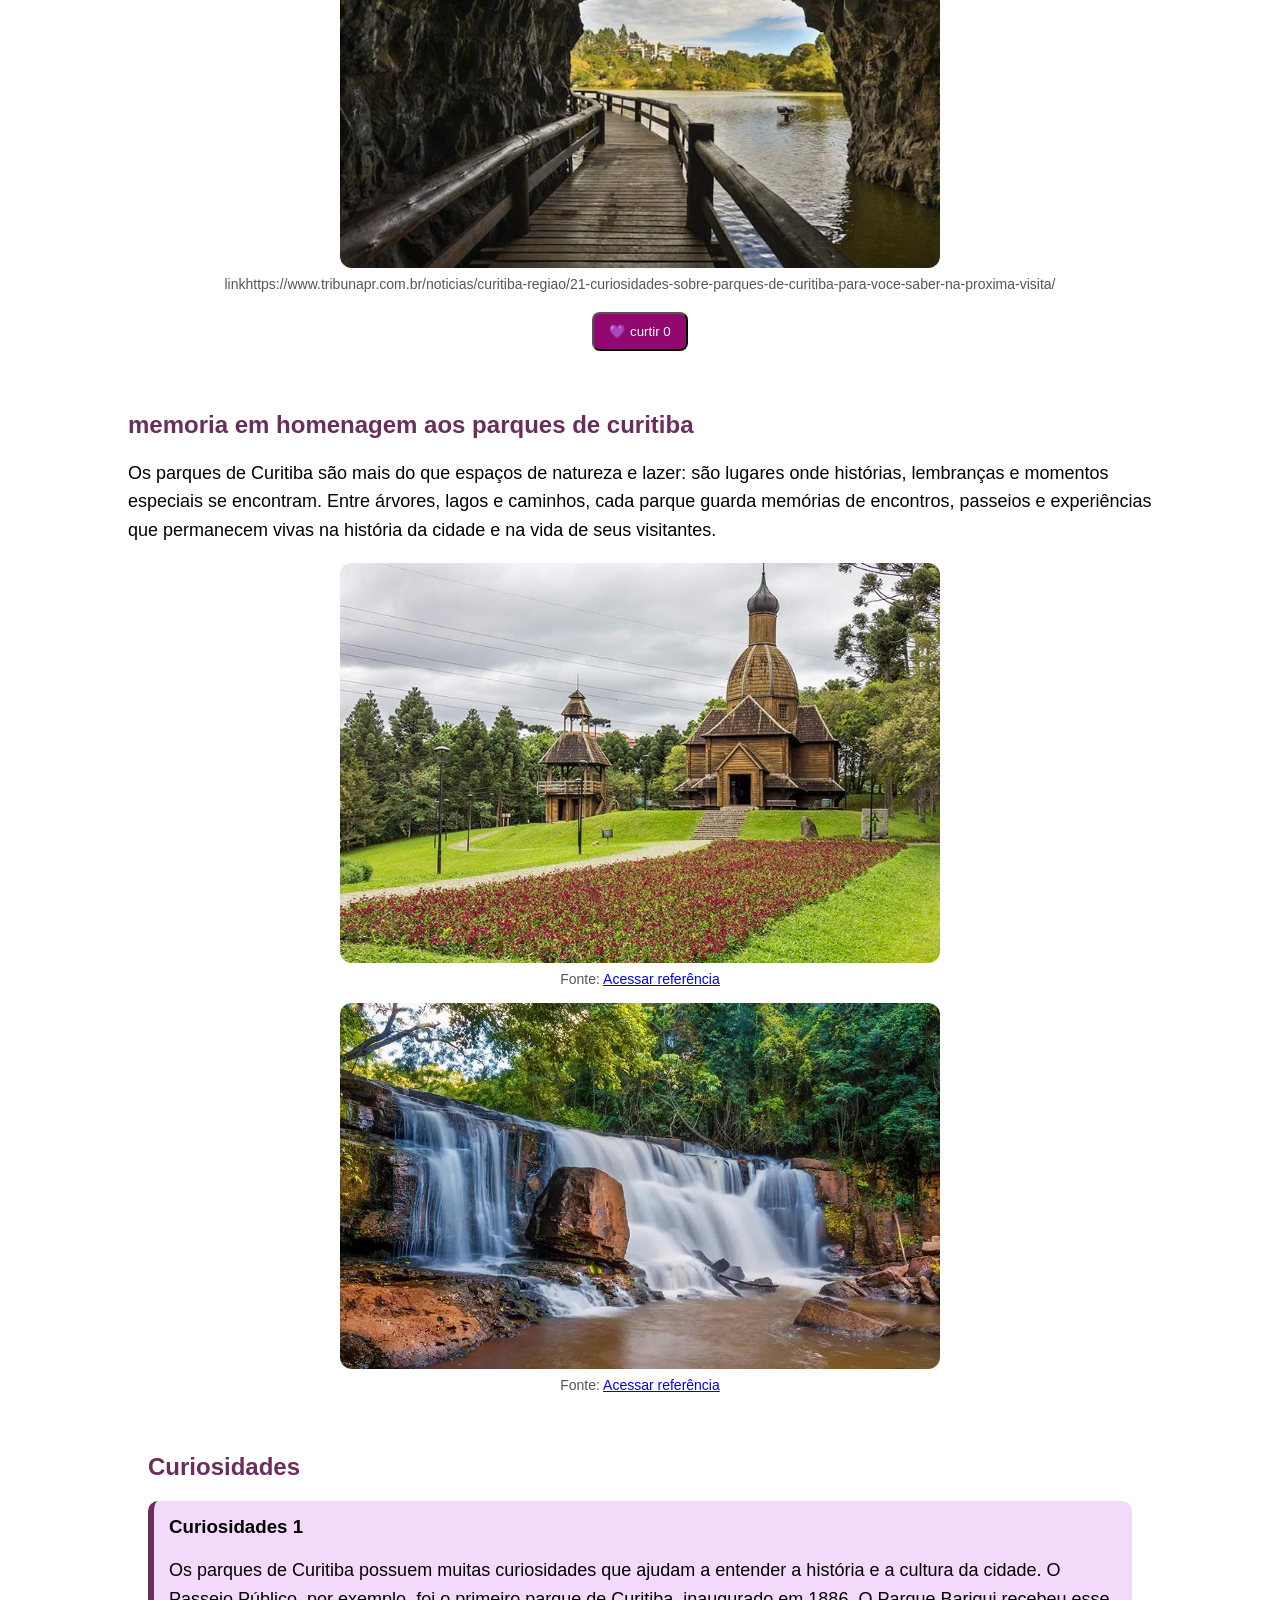
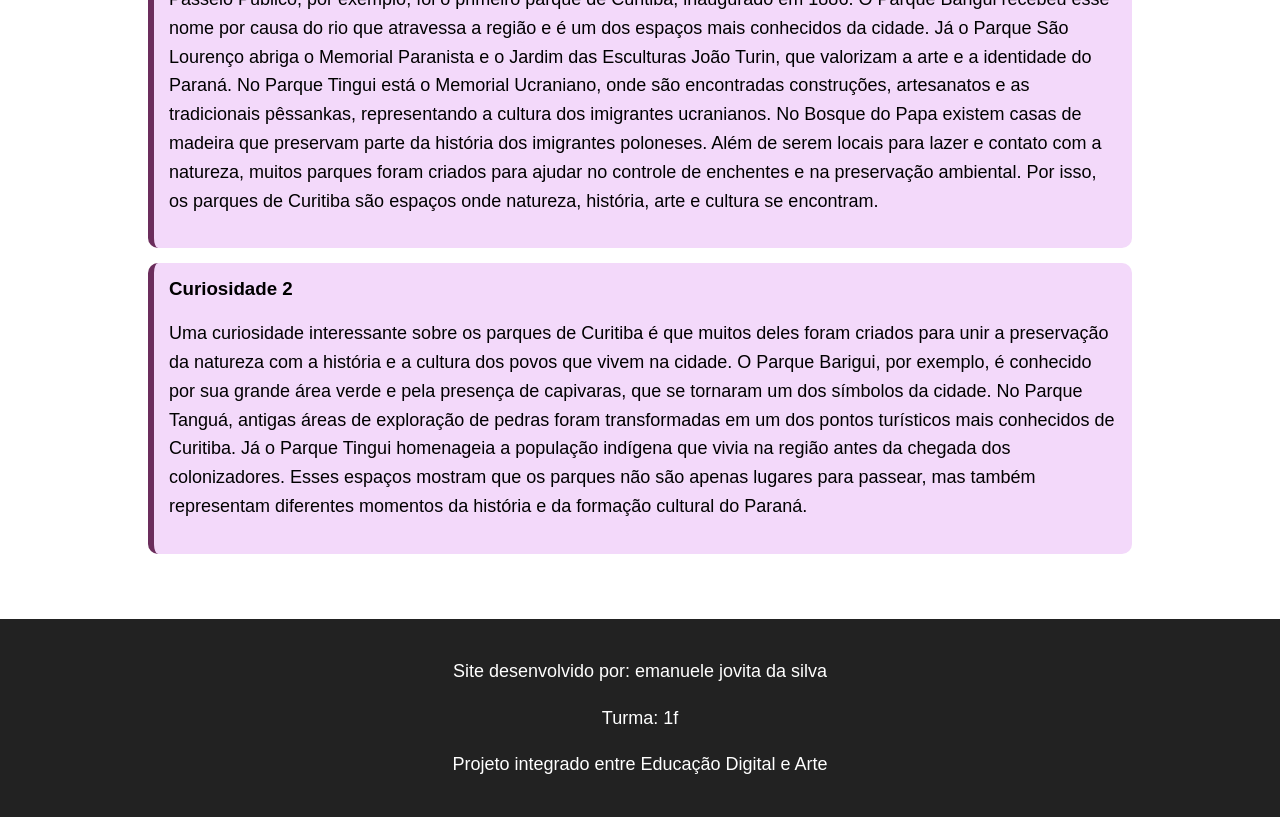
==== commit d11028c4: "atualizei" ====
--- a/index.html
+++ b/index.html
@@ -138,7 +138,7 @@
         <figure> 
             <img src = "imagem5.jpeg" alt="imagem de cachoeira"> 
             <figcaption>
-                Fonte
+                Fonte:
           <a href="https://blog.instaviagem.com/blog/inspiracao/lugares-para-viajar-no-parana-saindo-de-curitiba/" target="_blank" rel="noopener noreferrer">
             Acessar referência
           </a>
@@ -181,7 +181,7 @@
         <p>Turma: 1f</p>
         <p>Projeto integrado entre Educação Digital e Arte</p>
     </footer>
-     <button class="btn-tema"aria-label="Aternar entre tema claro e oscuro">
+     <button class="btn-tema" aria-label="Aternar entre tema claro e escuro">
     🌙
   </button>
 
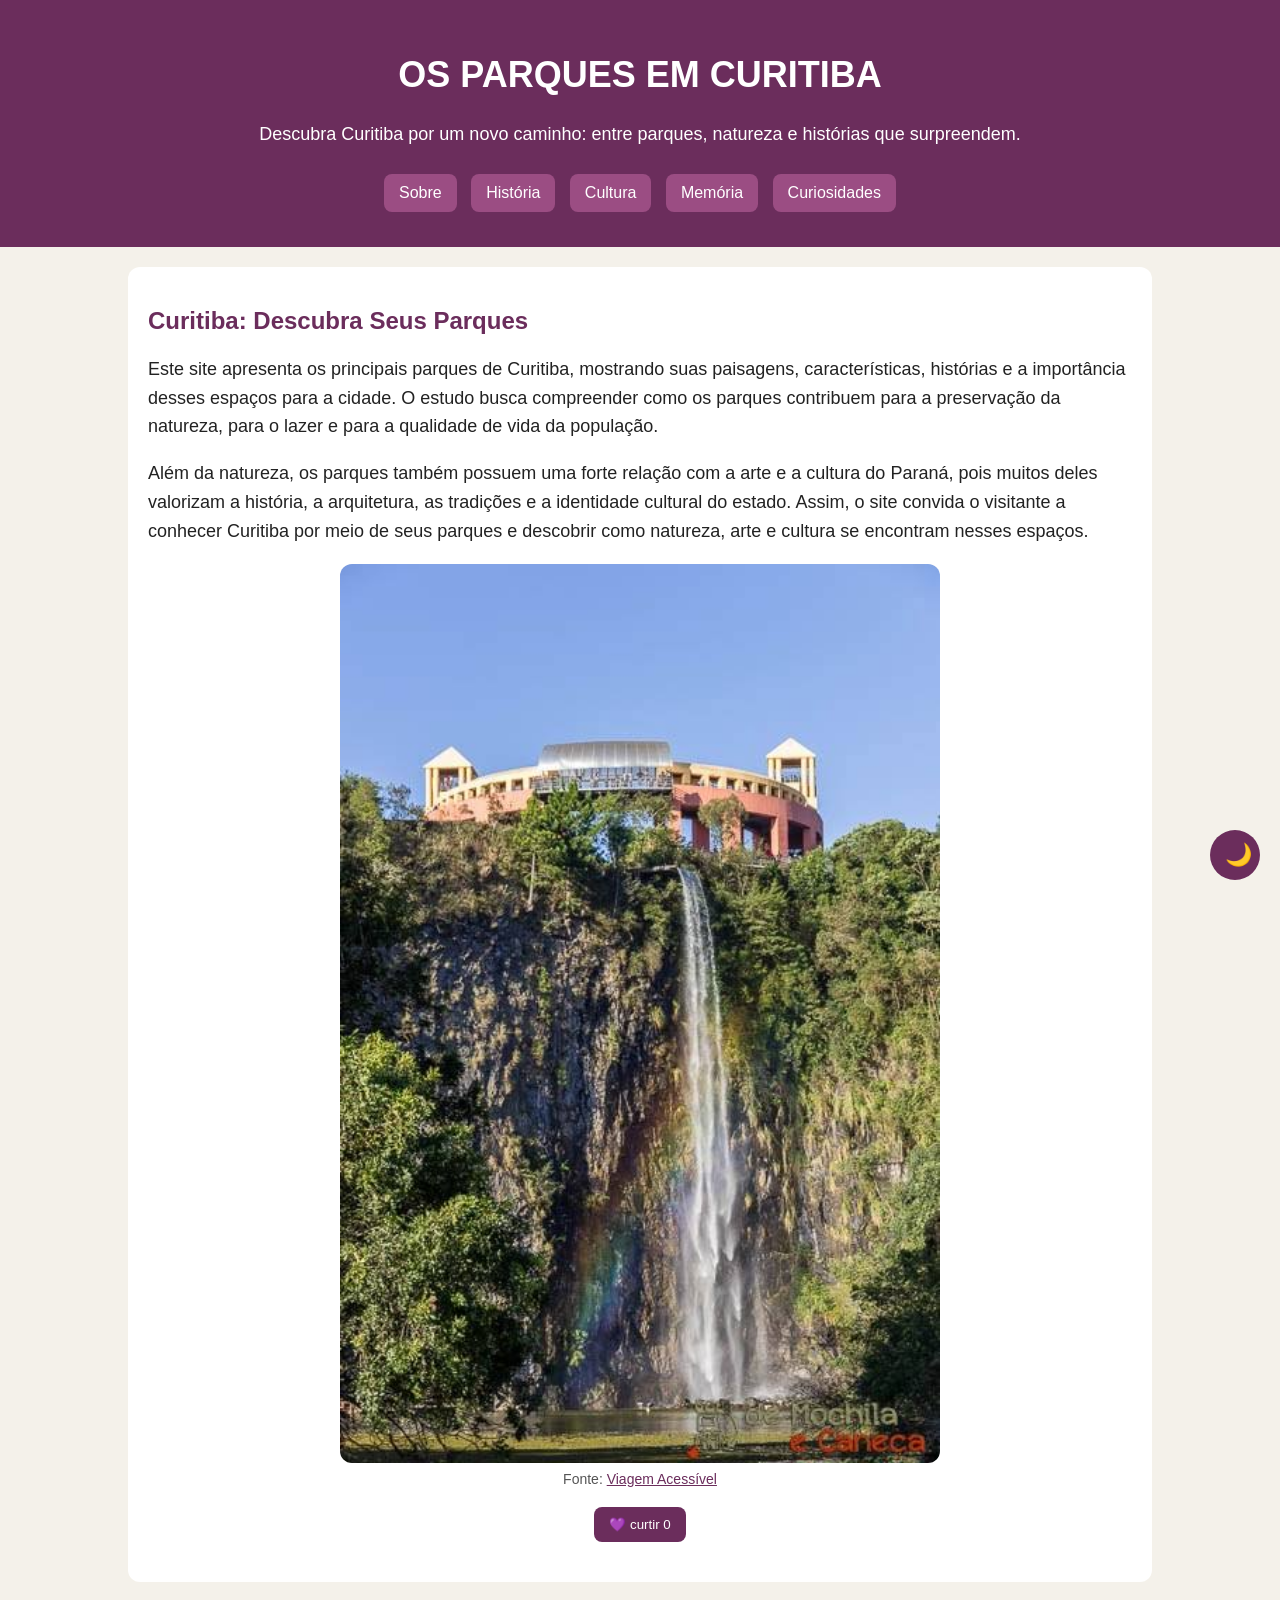
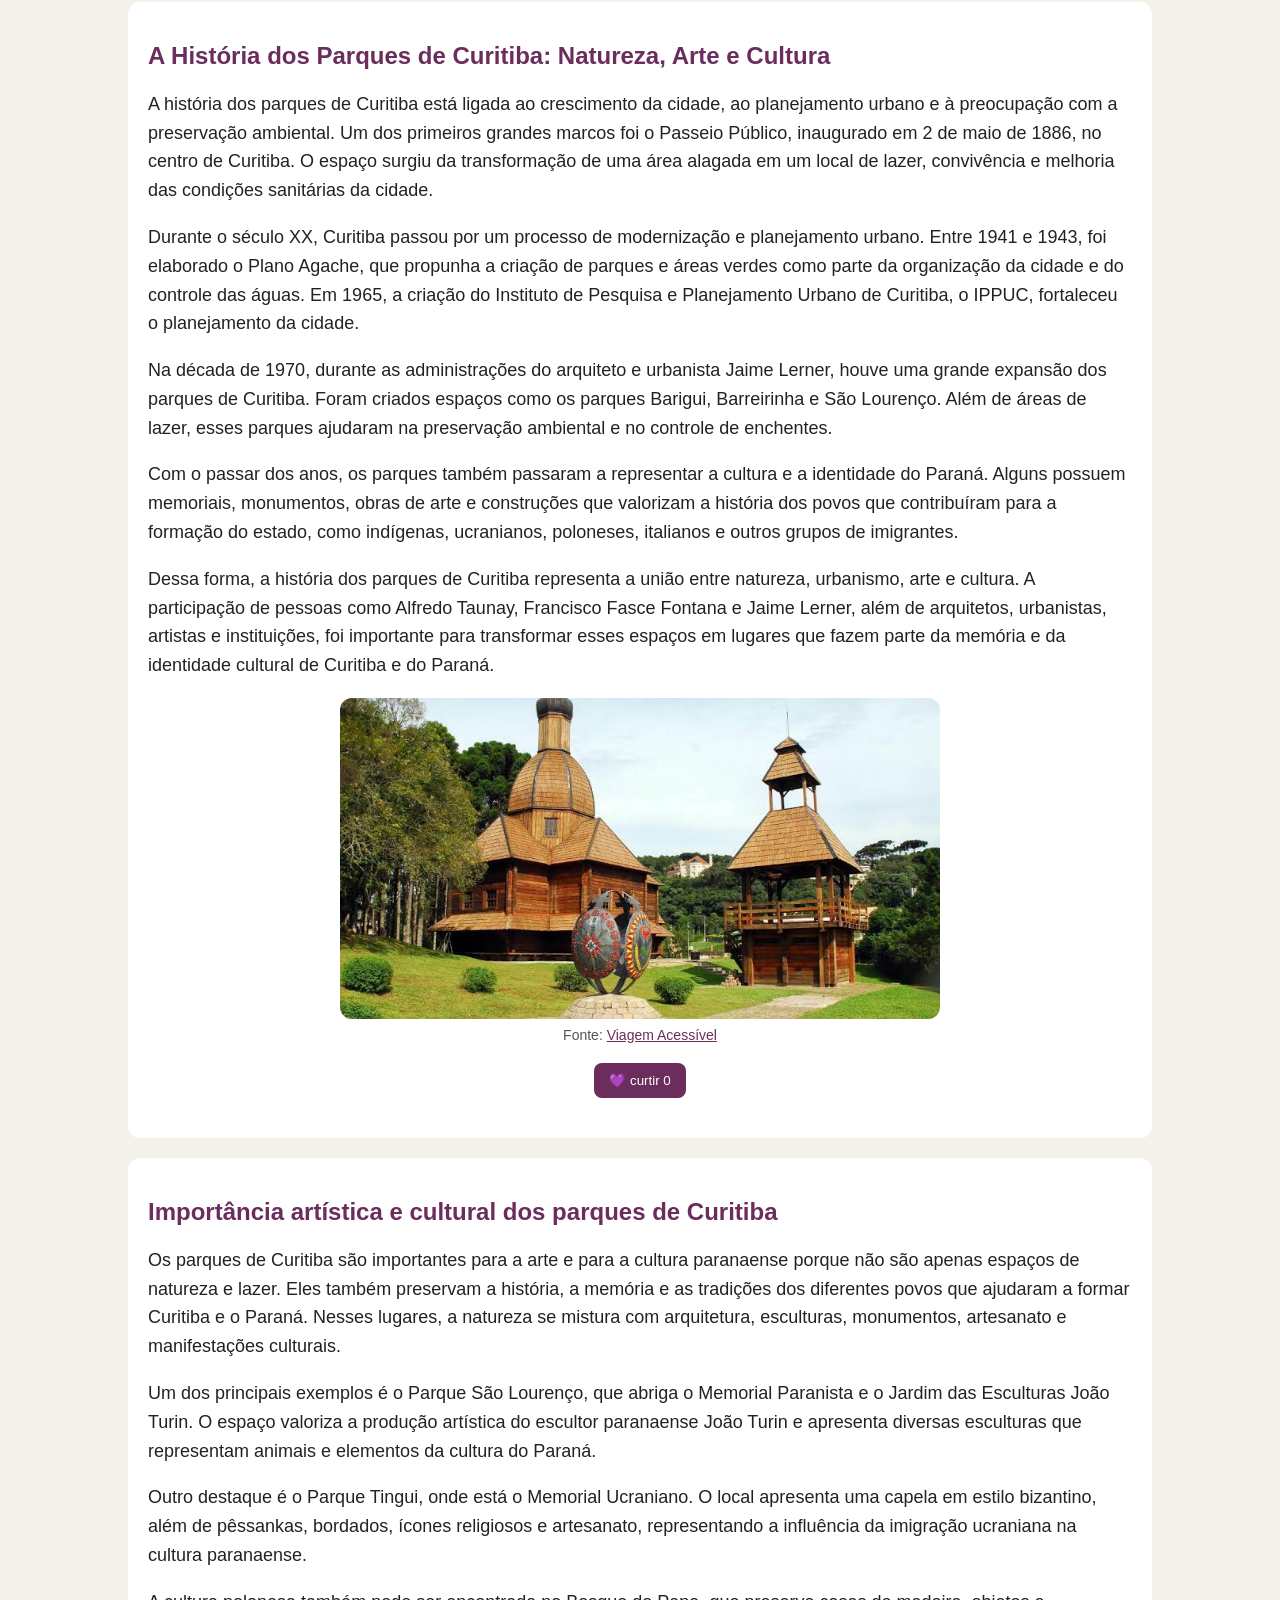
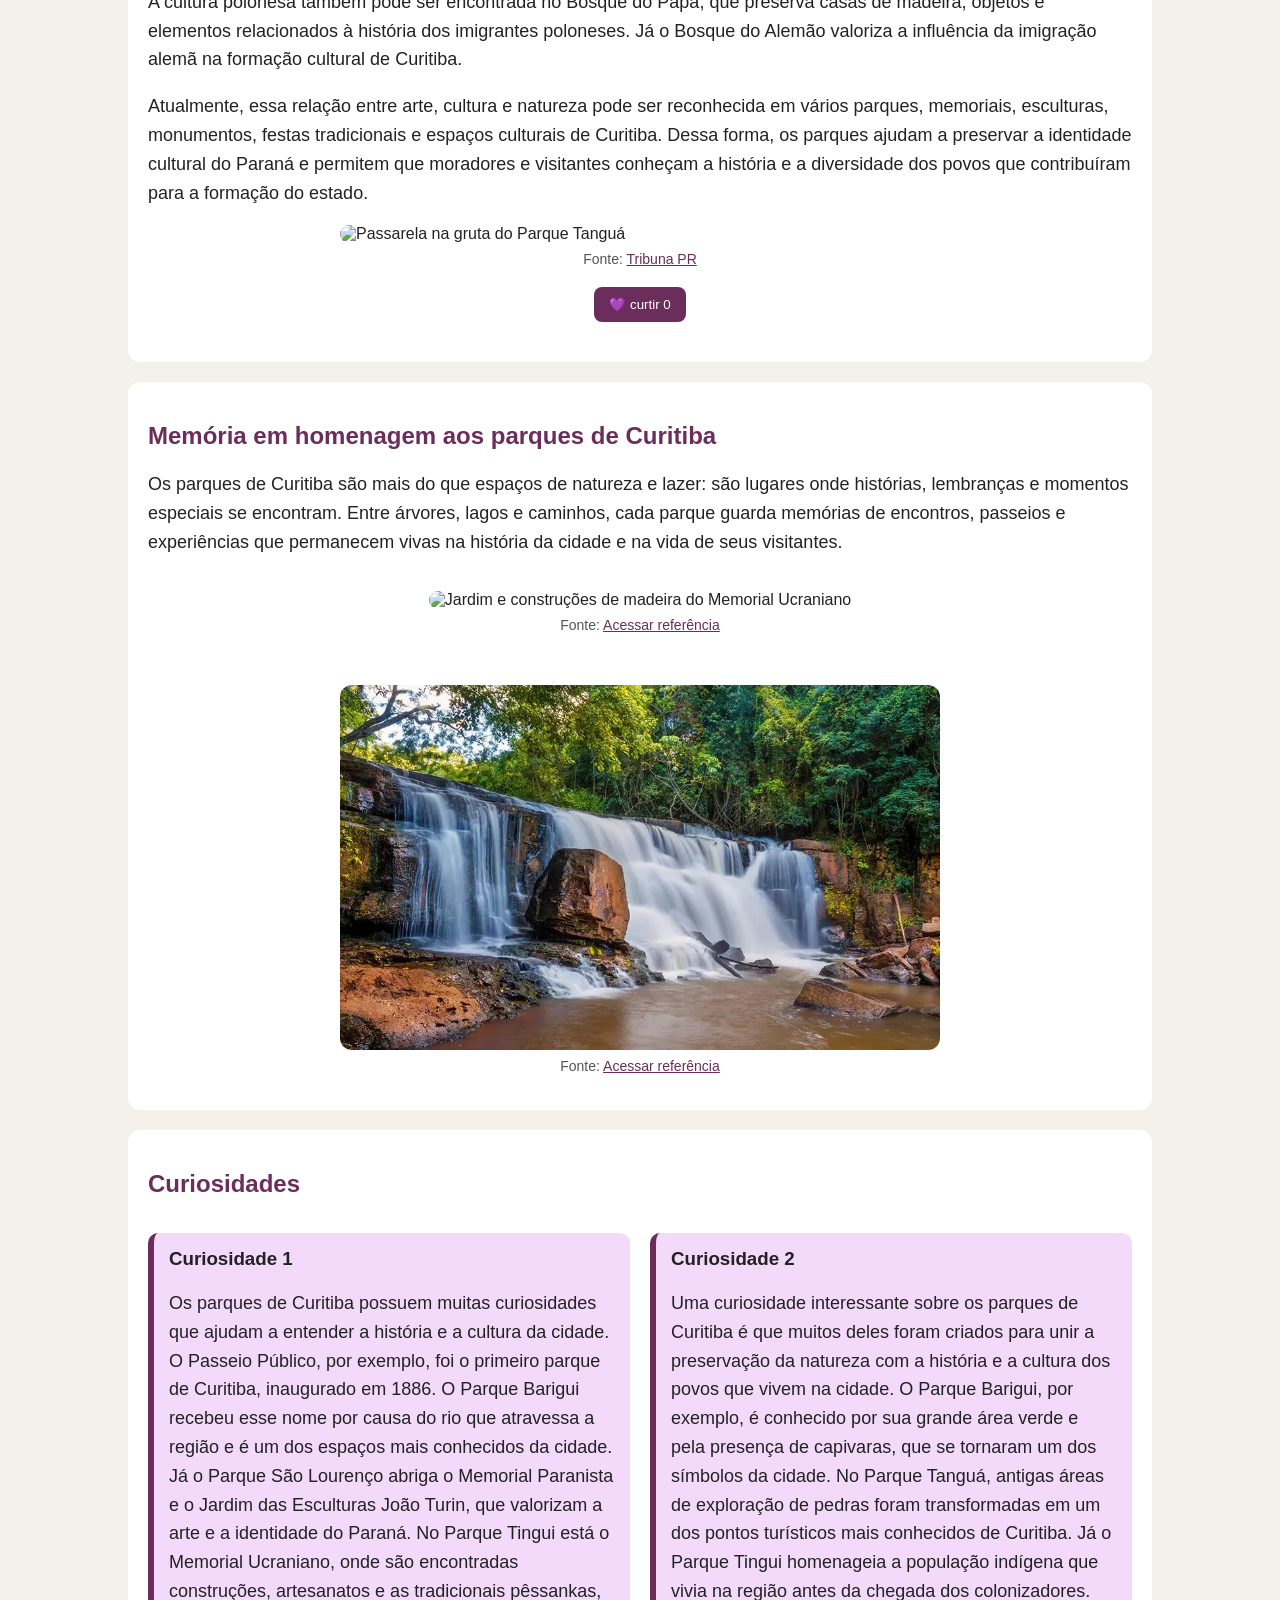
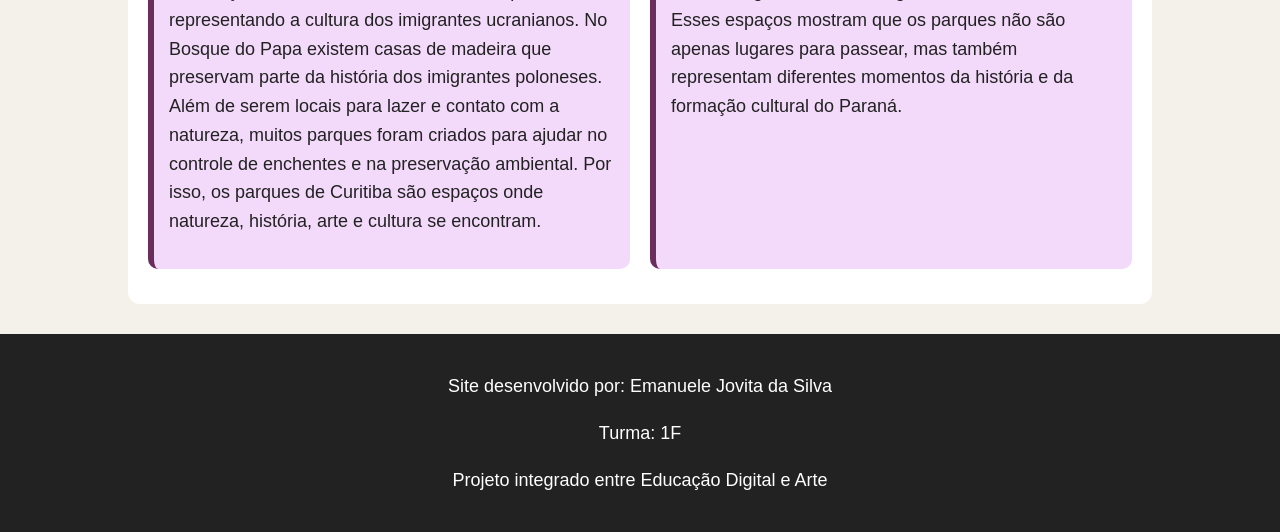
==== commit 2ea56f6b: "atualizei o codigo" ====
--- a/index.html
+++ b/index.html
@@ -13,34 +13,30 @@
 
     <header>
         <h1>OS PARQUES EM CURITIBA</h1>
-
-        <p>Descubra Curitiba por um novo caminho: entre parques, natureza e histórias que surpreendem.
-        </p>
+        <p>Descubra Curitiba por um novo caminho: entre parques, natureza e histórias que surpreendem.</p>
         <nav>
             <a href="#sobre">Sobre</a>
-            <a href="#hitoria">Historia</a>
+            <a href="#historia">História</a>
             <a href="#cultura">Cultura</a>
-            <a href="#memoria">Memoria</a>
+            <a href="#memoria">Memória</a>
             <a href="#curiosidades">Curiosidades</a>
         </nav>
     </header>
 
     <main>
-
         <section id="sobre">
             <h2>Curitiba: Descubra Seus Parques</h2>
             <p>Este site apresenta os principais parques de Curitiba, mostrando suas paisagens, características,
                 histórias e a importância desses espaços para a cidade. O estudo busca compreender como os parques
-                contribuem para a preservação da natureza, para o lazer e para a qualidade de vida da população.
-
-                Além da natureza, os parques também possuem uma forte relação com a arte e a cultura do Paraná, pois
+                contribuem para a preservação da natureza, para o lazer e para a qualidade de vida da população.</p>
+            <p>Além da natureza, os parques também possuem uma forte relação com a arte e a cultura do Paraná, pois
                 muitos deles valorizam a história, a arquitetura, as tradições e a identidade cultural do estado. Assim,
                 o site convida o visitante a conhecer Curitiba por meio de seus parques e descobrir como natureza, arte
                 e cultura se encontram nesses espaços.</p>
             <figure>
-                <img src="imagem1.jpeg" alt="parque Tanguá">
+                <img src="imagem1.jpeg" alt="Parque Tanguá">
                 <figcaption>
-                    https://viagemacessivel.com.br/conheca-os-principais-parques-e-bosques-de-curitiba/
+                    Fonte: <a href="https://viagemacessivel.com.br/conheca-os-principais-parques-e-bosques-de-curitiba/" target="_blank" rel="noopener noreferrer">Viagem Acessível</a>
                 </figcaption>
             </figure>
             <button class="curtir">
@@ -50,37 +46,30 @@
 
         <section id="historia">
             <h2>A História dos Parques de Curitiba: Natureza, Arte e Cultura</h2>
-            <p>
-                A história dos parques de Curitiba está ligada ao crescimento da cidade, ao planejamento urbano e à
+            <p>A história dos parques de Curitiba está ligada ao crescimento da cidade, ao planejamento urbano e à
                 preocupação com a preservação ambiental. Um dos primeiros grandes marcos foi o Passeio Público,
                 inaugurado em 2 de maio de 1886, no centro de Curitiba. O espaço surgiu da transformação de uma área
-                alagada em um local de lazer, convivência e melhoria das condições sanitárias da cidade.
-
-                Durante o século XX, Curitiba passou por um processo de modernização e planejamento urbano. Entre 1941 e
+                alagada em um local de lazer, convivência e melhoria das condições sanitárias da cidade.</p>
+            <p>Durante o século XX, Curitiba passou por um processo de modernização e planejamento urbano. Entre 1941 e
                 1943, foi elaborado o Plano Agache, que propunha a criação de parques e áreas verdes como parte da
                 organização da cidade e do controle das águas. Em 1965, a criação do Instituto de Pesquisa e
-                Planejamento Urbano de Curitiba, o IPPUC, fortaleceu o planejamento da cidade.
-
-                Na década de 1970, durante as administrações do arquiteto e urbanista Jaime Lerner, houve uma grande
+                Planejamento Urbano de Curitiba, o IPPUC, fortaleceu o planejamento da cidade.</p>
+            <p>Na década de 1970, durante as administrações do arquiteto e urbanista Jaime Lerner, houve uma grande
                 expansão dos parques de Curitiba. Foram criados espaços como os parques Barigui, Barreirinha e São
                 Lourenço. Além de áreas de lazer, esses parques ajudaram na preservação ambiental e no controle de
-                enchentes.
-
-                Com o passar dos anos, os parques também passaram a representar a cultura e a identidade do Paraná.
+                enchentes.</p>
+            <p>Com o passar dos anos, os parques também passaram a representar a cultura e a identidade do Paraná.
                 Alguns possuem memoriais, monumentos, obras de arte e construções que valorizam a história dos povos que
                 contribuíram para a formação do estado, como indígenas, ucranianos, poloneses, italianos e outros grupos
-                de imigrantes.
-
-                Dessa forma, a história dos parques de Curitiba representa a união entre natureza, urbanismo, arte e
+                de imigrantes.</p>
+            <p>Dessa forma, a história dos parques de Curitiba representa a união entre natureza, urbanismo, arte e
                 cultura. A participação de pessoas como Alfredo Taunay, Francisco Fasce Fontana e Jaime Lerner, além de
                 arquitetos, urbanistas, artistas e instituições, foi importante para transformar esses espaços em
-                lugares que fazem parte da memória e da identidade cultural de Curitiba e do Paraná.
-
-            </p>
+                lugares que fazem parte da memória e da identidade cultural de Curitiba e do Paraná.</p>
             <figure>
-                <img src="imagem2.jpeg" alt="bosque">
+                <img src="imagem2.jpeg" alt="Memorial Ucraniano no Parque Tingui">
                 <figcaption>
-                    https://viagemacessivel.com.br/conheca-os-principais-parques-e-bosques-de-curitiba/.
+                    Fonte: <a href="https://viagemacessivel.com.br/conheca-os-principais-parques-e-bosques-de-curitiba/" target="_blank" rel="noopener noreferrer">Viagem Acessível</a>
                 </figcaption>
             </figure>
             <button class="curtir">
@@ -93,98 +82,91 @@
             <p>Os parques de Curitiba são importantes para a arte e para a cultura paranaense porque não são apenas
                 espaços de natureza e lazer. Eles também preservam a história, a memória e as tradições dos diferentes
                 povos que ajudaram a formar Curitiba e o Paraná. Nesses lugares, a natureza se mistura com arquitetura,
-                esculturas, monumentos, artesanato e manifestações culturais.
-
-                Um dos principais exemplos é o Parque São Lourenço, que abriga o Memorial Paranista e o Jardim das
+                esculturas, monumentos, artesanato e manifestações culturais.</p>
+            <p>Um dos principais exemplos é o Parque São Lourenço, que abriga o Memorial Paranista e o Jardim das
                 Esculturas João Turin. O espaço valoriza a produção artística do escultor paranaense João Turin e
-                apresenta diversas esculturas que representam animais e elementos da cultura do Paraná.
-
-                Outro destaque é o Parque Tingui, onde está o Memorial Ucraniano. O local apresenta uma capela em estilo
+                apresenta diversas esculturas que representam animais e elementos da cultura do Paraná.</p>
+            <p>Outro destaque é o Parque Tingui, onde está o Memorial Ucraniano. O local apresenta uma capela em estilo
                 bizantino, além de pêssankas, bordados, ícones religiosos e artesanato, representando a influência da
-                imigração ucraniana na cultura paranaense.
-
-                A cultura polonesa também pode ser encontrada no Bosque do Papa, que preserva casas de madeira, objetos
+                imigração ucraniana na cultura paranaense.</p>
+            <p>A cultura polonesa também pode ser encontrada no Bosque do Papa, que preserva casas de madeira, objetos
                 e elementos relacionados à história dos imigrantes poloneses. Já o Bosque do Alemão valoriza a
-                influência da imigração alemã na formação cultural de Curitiba.
-
-                Atualmente, essa relação entre arte, cultura e natureza pode ser reconhecida em vários parques,
+                influência da imigração alemã na formação cultural de Curitiba.</p>
+            <p>Atualmente, essa relação entre arte, cultura e natureza pode ser reconhecida em vários parques,
                 memoriais, esculturas, monumentos, festas tradicionais e espaços culturais de Curitiba. Dessa forma, os
                 parques ajudam a preservar a identidade cultural do Paraná e permitem que moradores e visitantes
-                conheçam a história e a diversidade dos povos que contribuíram para a formação do estado..</p>
+                conheçam a história e a diversidade dos povos que contribuíram para a formação do estado.</p>
             <figure>
-                <img src="imagem3.jpg" alt="ponte">
+                <img src="imagem3.jpeg" alt="Passarela na gruta do Parque Tanguá">
                 <figcaption>
-                    linkhttps://www.tribunapr.com.br/noticias/curitiba-regiao/21-curiosidades-sobre-parques-de-curitiba-para-voce-saber-na-proxima-visita/
+                    Fonte: <a href="https://www.tribunapr.com.br/noticias/curitiba-regiao/21-curiosidades-sobre-parques-de-curitiba-para-voce-saber-na-proxima-visita/" target="_blank" rel="noopener noreferrer">Tribuna PR</a>
                 </figcaption>
             </figure>
             <button class="curtir">
                 💜 curtir <span>0</span>
             </button>
         </section>
-    </section id= "memoria">
-    <h2>memoria em homenagem aos parques de curitiba </h2>
-    <p> Os parques de Curitiba são mais do que espaços de natureza e lazer: são lugares onde histórias, lembranças e momentos especiais se encontram. Entre árvores, lagos e caminhos, cada parque guarda memórias de encontros, passeios e experiências que permanecem vivas na história da cidade e na vida de seus visitantes. </p>
-    <div class="galeria"> 
-        <figure> 
-            <img src = "imagem4.jpg" alt="jardim e uma cabana">
-            <figcaption> 
-                Fonte:
-             <a href="https://www.voltologo.net/parques-em-curitiba/." target="_blank" rel="noopener noreferrer">
-            Acessar referência
-            </a>
-            </figcaption>
-        </figure>
 
-        <figure> 
-            <img src = "imagem5.jpeg" alt="imagem de cachoeira"> 
-            <figcaption>
-                Fonte:
-          <a href="https://blog.instaviagem.com/blog/inspiracao/lugares-para-viajar-no-parana-saindo-de-curitiba/" target="_blank" rel="noopener noreferrer">
-            Acessar referência
-          </a>
-            </figcaption>
-        </figure>
-    </div>
-</section>
-    <section id="curiosidades">
+        <section id="memoria">
+            <h2>Memória em homenagem aos parques de Curitiba</h2>
+            <p>Os parques de Curitiba são mais do que espaços de natureza e lazer: são lugares onde histórias, lembranças e momentos especiais se encontram. Entre árvores, lagos e caminhos, cada parque guarda memórias de encontros, passeios e experiências que permanecem vivas na história da cidade e na vida de seus visitantes.</p>
+            <div class="galeria">
+                <figure>
+                    <img src="imagem4.jpeg" alt="Jardim e construções de madeira do Memorial Ucraniano">
+                    <figcaption>
+                        Fonte: <a href="https://www.voltologo.net/parques-em-curitiba/" target="_blank" rel="noopener noreferrer">Acessar referência</a>
+                    </figcaption>
+                </figure>
+
+                <figure>
+                    <img src="imagem5.jpeg" alt="Imagem de cachoeira">
+                    <figcaption>
+                        Fonte: <a href="https://blog.instaviagem.com/blog/inspiracao/lugares-para-viajar-no-parana-saindo-de-curitiba/" target="_blank" rel="noopener noreferrer">Acessar referência</a>
+                    </figcaption>
+                </figure>
+            </div>
+        </section>
+
+        <section id="curiosidades">
             <h2>Curiosidades</h2>
             <div class="cards-curiosidades">
-            <div class="card">
-                <h3>Curiosidades 1</h3>
-                <p>Os parques de Curitiba possuem muitas curiosidades que ajudam a entender a história e a cultura da
-                    cidade. O Passeio Público, por exemplo, foi o primeiro parque de Curitiba, inaugurado em 1886. O
-                    Parque Barigui recebeu esse nome por causa do rio que atravessa a região e é um dos espaços mais
-                    conhecidos da cidade. Já o Parque São Lourenço abriga o Memorial Paranista e o Jardim das Esculturas
-                    João Turin, que valorizam a arte e a identidade do Paraná. No Parque Tingui está o Memorial
-                    Ucraniano, onde são encontradas construções, artesanatos e as tradicionais pêssankas, representando
-                    a cultura dos imigrantes ucranianos. No Bosque do Papa existem casas de madeira que preservam parte
-                    da história dos imigrantes poloneses. Além de serem locais para lazer e contato com a natureza,
-                    muitos parques foram criados para ajudar no controle de enchentes e na preservação ambiental. Por
-                    isso, os parques de Curitiba são espaços onde natureza, história, arte e cultura se encontram.</p>
+                <div class="card">
+                    <h3>Curiosidade 1</h3>
+                    <p>Os parques de Curitiba possuem muitas curiosidades que ajudam a entender a história e a cultura da
+                        cidade. O Passeio Público, por exemplo, foi o primeiro parque de Curitiba, inaugurado em 1886. O
+                        Parque Barigui recebeu esse nome por causa do rio que atravessa a região e é um dos espaços mais
+                        conhecidos da cidade. Já o Parque São Lourenço abriga o Memorial Paranista e o Jardim das Esculturas
+                        João Turin, que valorizam a arte e a identidade do Paraná. No Parque Tingui está o Memorial
+                        Ucraniano, onde são encontradas construções, artesanatos e as tradicionais pêssankas, representando
+                        a cultura dos imigrantes ucranianos. No Bosque do Papa existem casas de madeira que preservam parte
+                        da história dos imigrantes poloneses. Além de serem locais para lazer e contato com a natureza,
+                        muitos parques foram criados para ajudar no controle de enchentes e na preservação ambiental. Por
+                        isso, os parques de Curitiba são espaços onde natureza, história, arte e cultura se encontram.</p>
+                </div>
+                <div class="card">
+                    <h3>Curiosidade 2</h3>
+                    <p>Uma curiosidade interessante sobre os parques de Curitiba é que muitos deles foram criados para unir
+                        a preservação da natureza com a história e a cultura dos povos que vivem na cidade. O Parque
+                        Barigui, por exemplo, é conhecido por sua grande área verde e pela presença de capivaras, que se
+                        tornaram um dos símbolos da cidade. No Parque Tanguá, antigas áreas de exploração de pedras foram
+                        transformadas em um dos pontos turísticos mais conhecidos de Curitiba. Já o Parque Tingui homenageia
+                        a população indígena que vivia na região antes da chegada dos colonizadores. Esses espaços mostram
+                        que os parques não são apenas lugares para passear, mas também representam diferentes momentos da
+                        história e da formação cultural do Paraná.</p>
+                </div>
             </div>
-            <div class="card">
-                <h3>Curiosidade 2</h3>
-                <p>Uma curiosidade interessante sobre os parques de Curitiba é que muitos deles foram criados para unir
-                    a preservação da natureza com a história e a cultura dos povos que vivem na cidade. O Parque
-                    Barigui, por exemplo, é conhecido por sua grande área verde e pela presença de capivaras, que se
-                    tornaram um dos símbolos da cidade. No Parque Tanguá, antigas áreas de exploração de pedras foram
-                    transformadas em um dos pontos turísticos mais conhecidos de Curitiba. Já o Parque Tingui homenageia
-                    a população indígena que vivia na região antes da chegada dos colonizadores. Esses espaços mostram
-                    que os parques não são apenas lugares para passear, mas também representam diferentes momentos da
-                    história e da formação cultural do Paraná.</p>
-            </div>
-            </div> 
         </section>
     </main>
+
     <footer>
-        <p>Site desenvolvido por: emanuele jovita da silva </p>
-        <p>Turma: 1f</p>
+        <p>Site desenvolvido por: Emanuele Jovita da Silva</p>
+        <p>Turma: 1F</p>
         <p>Projeto integrado entre Educação Digital e Arte</p>
     </footer>
-     <button class="btn-tema" aria-label="Aternar entre tema claro e escuro">
-    🌙
-  </button>
 
+    <button class="btn-tema" aria-label="Alternar entre tema claro e escuro">
+        🌙
+    </button>
 
 </body>
 
--- a/style.css
+++ b/style.css
@@ -1,34 +1,35 @@
-: root{
+:root {
     --cor-fundo: #f4f1ea;
---cor--texto: #222222;
---cor-principal: 6b2d5c;
---cor-secundaria: 9b4d83;
---cor-hover: c77dff;
---cor-superficie: white;
---cor-card:f3d9fa;
---cor-legenda: 555555;
---cor-clara: white;
---cor-rodape: 222222;
+    --cor-texto: #222222;
+    --cor-principal: #6b2d5c;
+    --cor-secundaria: #9b4d83;
+    --cor-hover: #c77dff;
+    --cor-superficie: #ffffff;
+    --cor-card: #f3d9fa;
+    --cor-legenda: #555555;
+    --cor-clara: #ffffff;
+    --cor-rodape: #222222;
+}
 
-
-}
 .tema-escuro {
     --cor-fundo: #121212;
     --cor-texto: #f5f5f5;
     --cor-principal: #d7a6ca;
-    --cor-superficial: #1e1e1e;
+    --cor-superficie: #1e1e1e;
     --cor-card: #2b2530;
+    --cor-legenda: #bbbbbb;
 }
+
 body {
-      background-color: var(--cor-fundo);
-    color: var(--cor--texto);
+    background-color: var(--cor-fundo);
+    color: var(--cor-texto);
     font-family: Arial, sans-serif;
     margin: 0;
 }
 
 header {
     background-color: #6b2d5c;
-    color: white;
+    color: var(--cor-clara);
     text-align: center;
     padding: 30px;
 }
@@ -38,7 +39,7 @@
 }
 
 h2 {
-    color: #6b2d5c;
+    color: var(--cor-principal);
 }
 
 p {
@@ -51,9 +52,9 @@
 }
 
 nav a {
-    color: white;
+    color: var(--cor-clara);
     text-decoration: none;
-    background-color: #9b4d83;
+    background-color: var(--cor-secundaria);
     padding: 10px 15px;
     border-radius: 8px;
     margin: 5px;
@@ -61,7 +62,7 @@
 }
 
 nav a:hover {
-    background-color: #c77dff;
+    background-color: var(--cor-hover);
 }
 
 main {
@@ -70,7 +71,7 @@
 }
 
 section {
-    background-color: white;
+    background-color: var(--cor-superficie);
     margin: 20px 0;
     padding: 20px;
     border-radius: 12px;
@@ -87,15 +88,19 @@
 figcaption {
     text-align: center;
     font-size: 14px;
-    color: #555555;
+    color: var(--cor-legenda);
     margin-top: 8px;
 }
 
+figcaption a {
+    color: var(--cor-principal);
+}
+
 .card {
-    background-color: #f3d9fa;
+    background-color: var(--cor-card);
     padding: 15px;
     margin: 15px 0;
-    border-left: 6px solid #6b2d5c;
+    border-left: 6px solid var(--cor-principal);
     border-radius: 10px;
     flex: 1 1 300px;
 }
@@ -105,24 +110,24 @@
 }
 
 footer {
-    background-color: #222222;
-    color: white;
+    background-color: var(--cor-rodape);
+    color: var(--cor-clara);
     text-align: center;
     padding: 20px;
     margin-top: 30px;
 }
 
-button { 
-    background-color:#91096f;
-    color:white;
-    bonder: none;
-    padding: 10px  15px;
+button {
+    background-color: #6b2d5c;
+    color: var(--cor-clara);
+    border: none;
+    padding: 10px 15px;
     border-radius: 8px;
-    cursor:pointer;
+    cursor: pointer;
 }
 
 button:hover {
-    background-color:#e457ba;
+    background-color: var(--cor-hover);
 }
 
 .curtir {
@@ -130,23 +135,25 @@
     width: fit-content;
     margin: 20px auto;
 }
-galeria{
+
+.galeria {
     display: flex;
     gap: 20px;
     flex-wrap: wrap;
     justify-content: center;
 }
 
-.cards-curioidades{
-    display:fles;
+.cards-curiosidades {
+    display: flex;
     gap: 20px;
     flex-wrap: wrap;
 }
-.btn-tema{
-    position:fixed;
+
+.btn-tema {
+    position: fixed;
     right: 20px;
     bottom: 20px;
-    width:  50px;
+    width: 50px;
     height: 50px;
     border-radius: 50%;
     font-size: 22px;
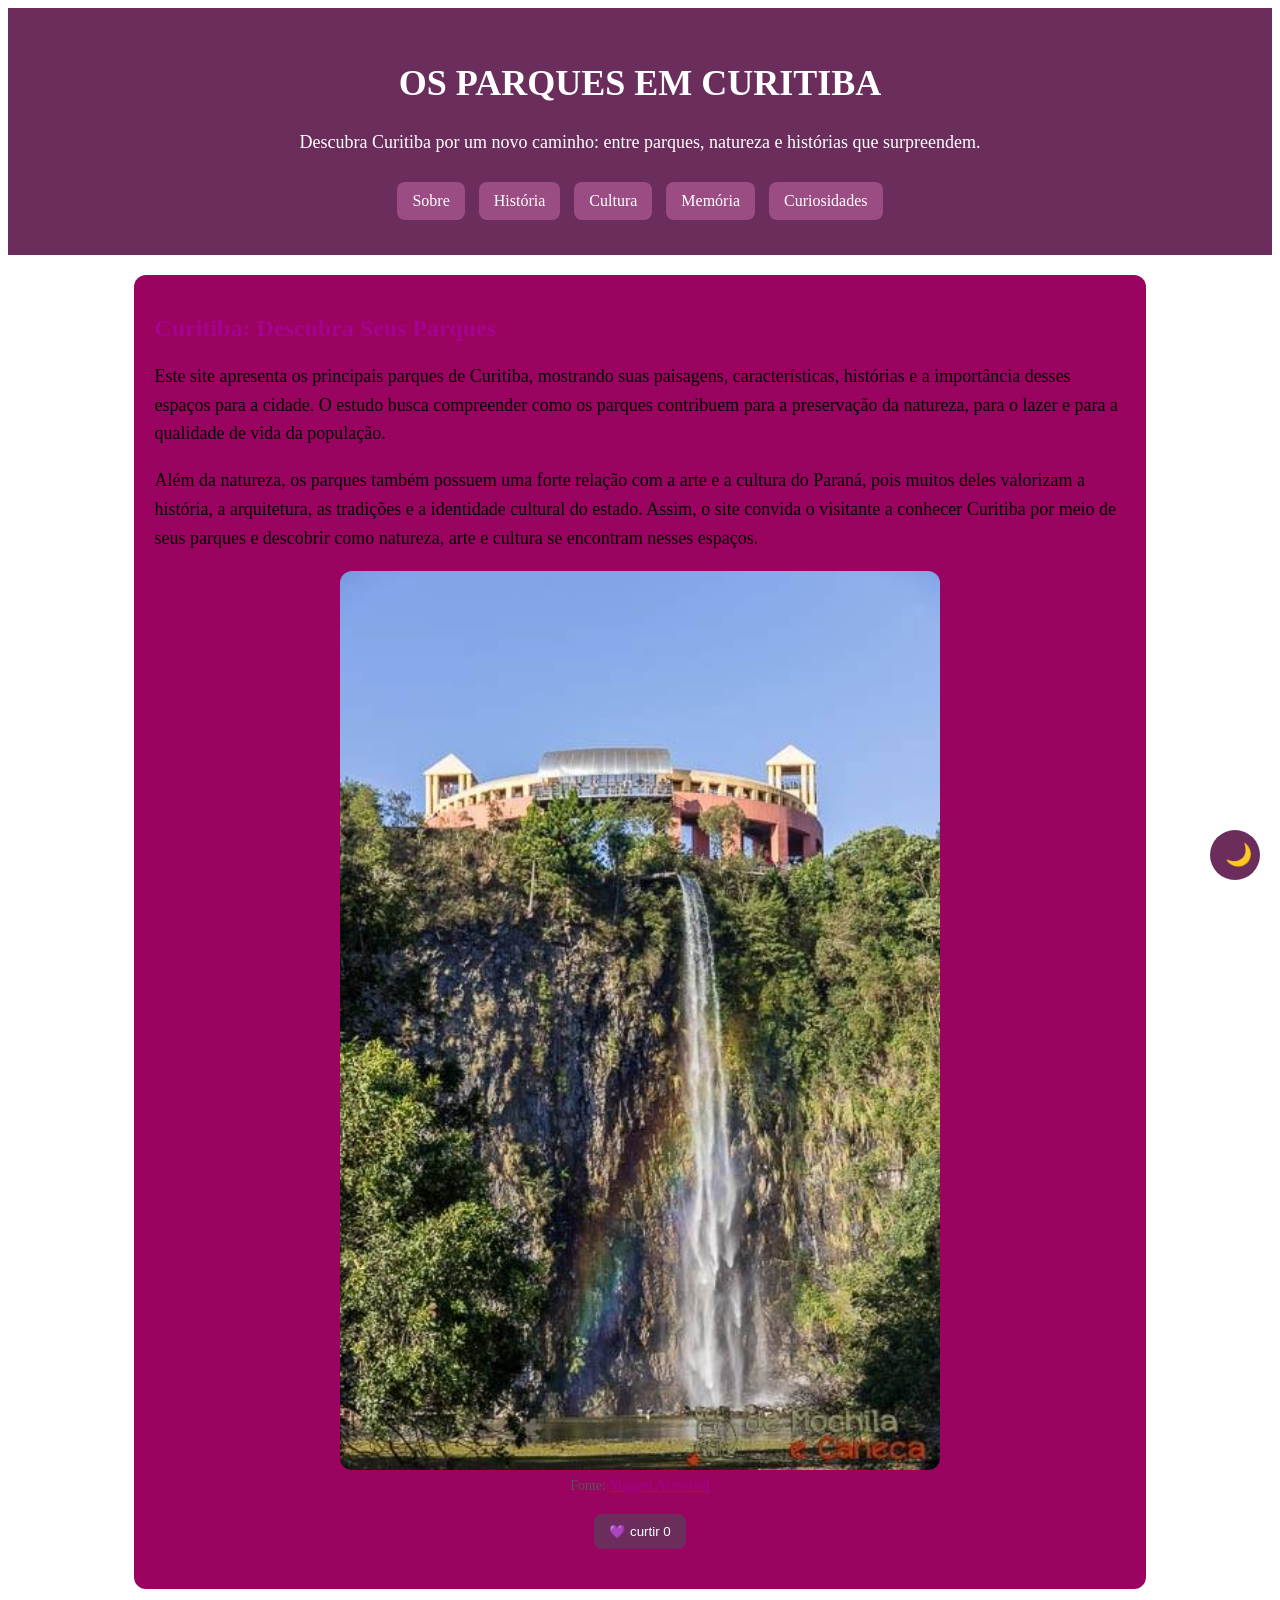
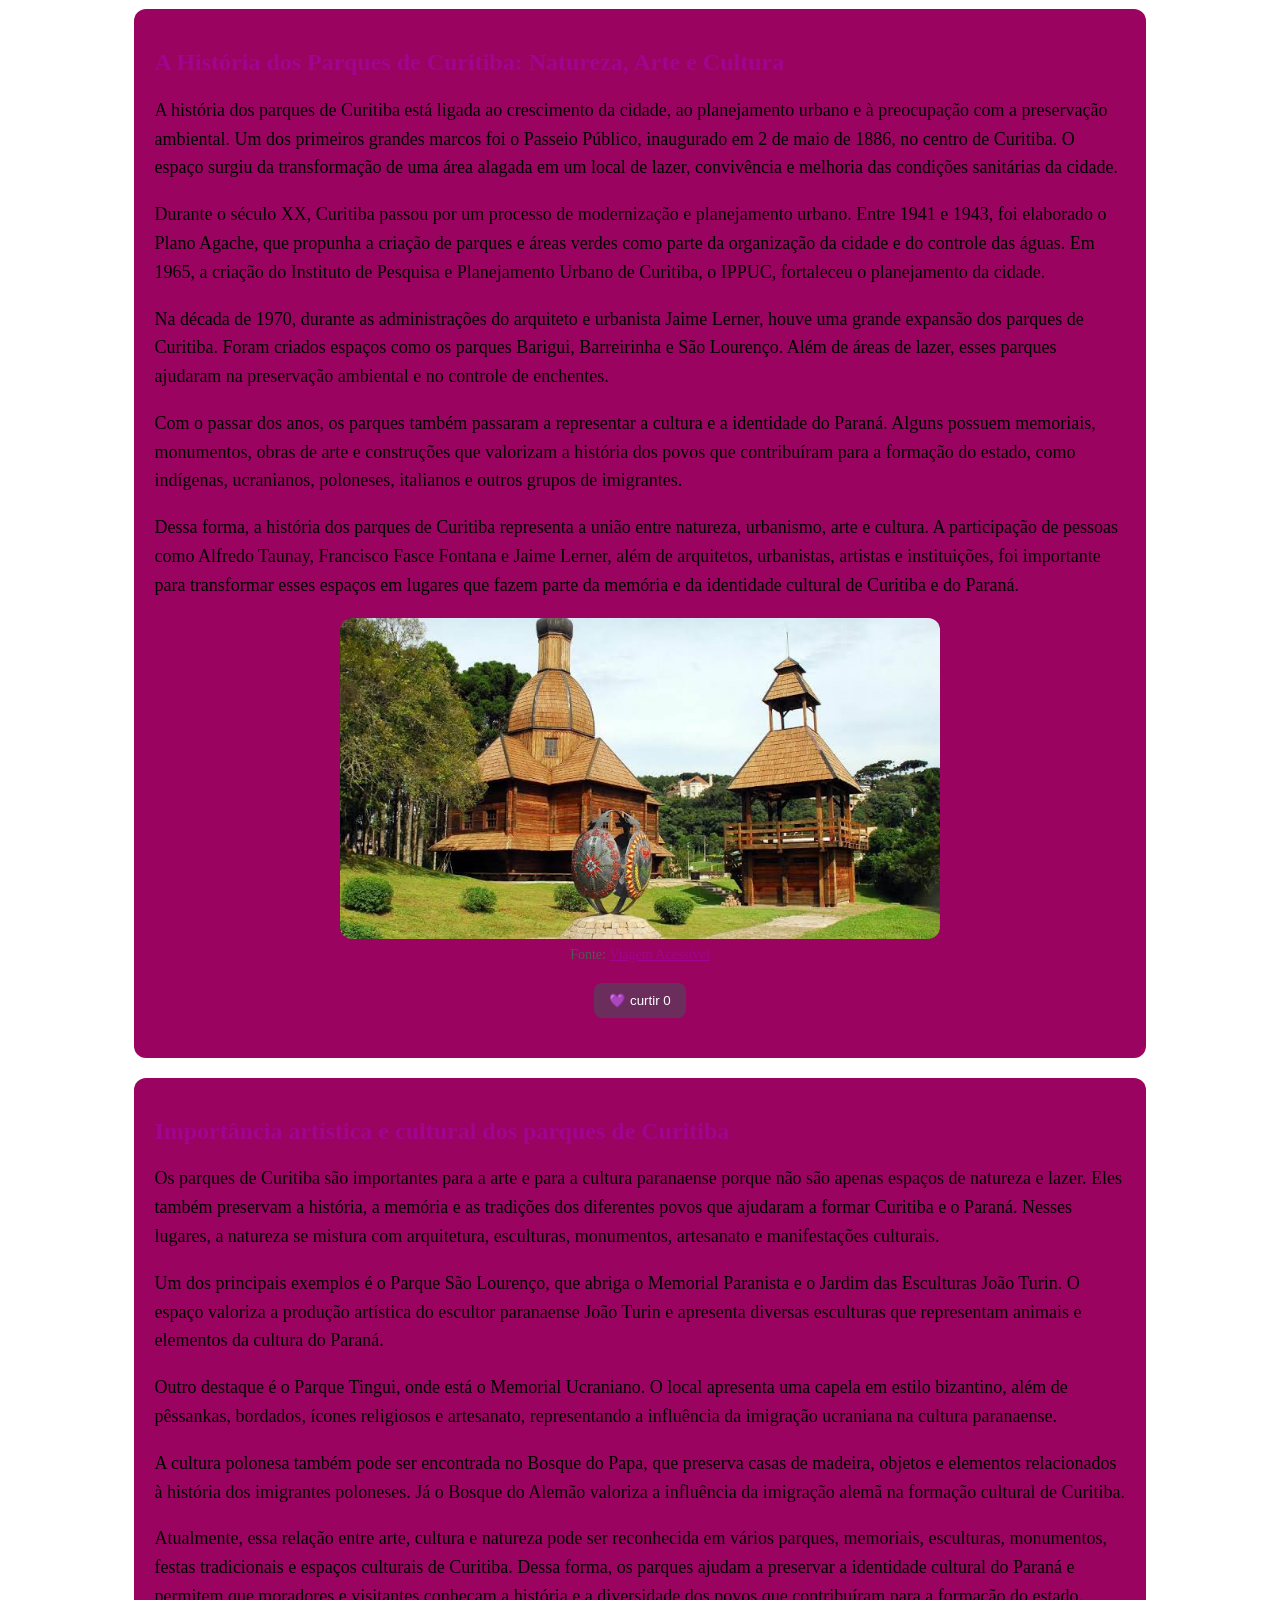
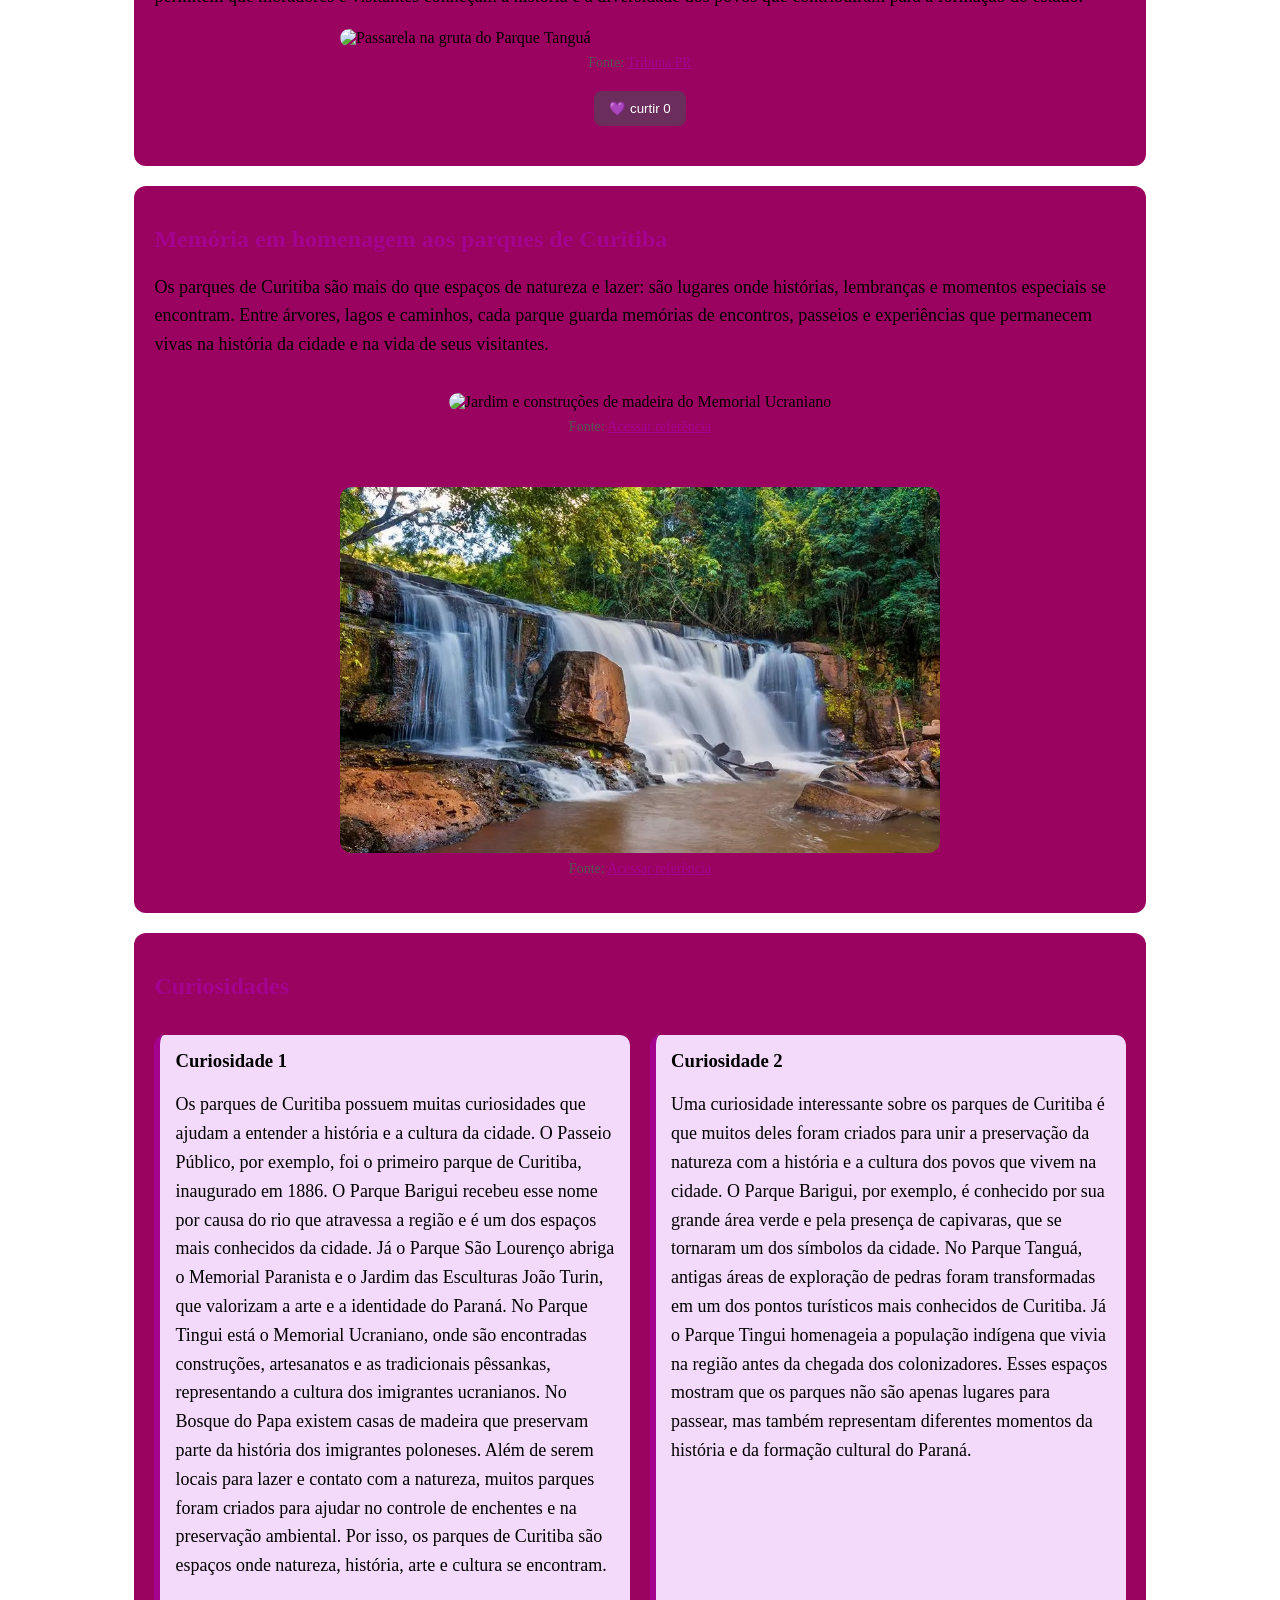
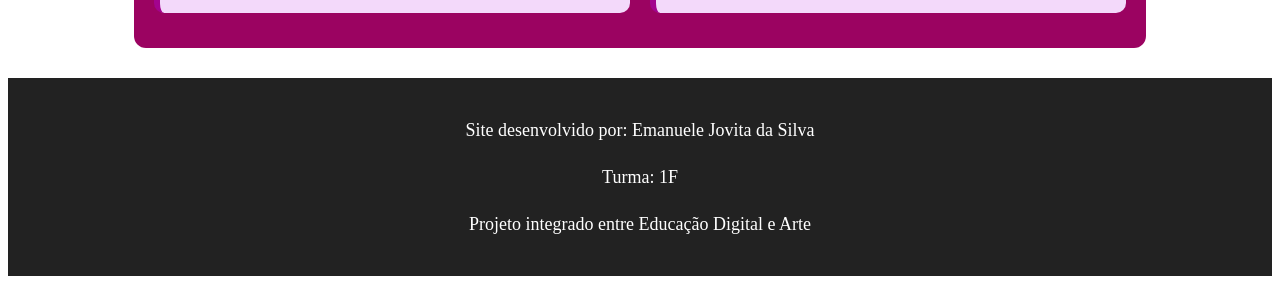
==== commit aae02487: "atualizei o codigo" ====
--- a/index.html
+++ b/index.html
@@ -114,7 +114,7 @@
                 <figure>
                     <img src="imagem4.jpeg" alt="Jardim e construções de madeira do Memorial Ucraniano">
                     <figcaption>
-                        Fonte: <a href="https://www.voltologo.net/parques-em-curitiba/" target="_blank" rel="noopener noreferrer">Acessar referência</a>
+                        Fonte: <a href="https://www.tribunapr.com.br/noticias/curitiba-regiao/21-curiosidades-sobre-parques-de-curitiba-para-voce-saber-na-proxima-visita/" target="_blank" rel="noopener noreferrer">Acessar referência</a>
                     </figcaption>
                 </figure>
 
--- a/style.css
+++ b/style.css
@@ -1,10 +1,10 @@
 :root {
     --cor-fundo: #f4f1ea;
     --cor-texto: #222222;
-    --cor-principal: #6b2d5c;
+    --cor-principal: #a3038e;
     --cor-secundaria: #9b4d83;
     --cor-hover: #c77dff;
-    --cor-superficie: #ffffff;
+    --cor-superficie: #9b0361;
     --cor-card: #f3d9fa;
     --cor-legenda: #555555;
     --cor-clara: #ffffff;
@@ -19,7 +19,7 @@
     --cor-card: #2b2530;
     --cor-legenda: #bbbbbb;
 }
-
+modifiquei a cor 
 body {
     background-color: var(--cor-fundo);
     color: var(--cor-texto);
